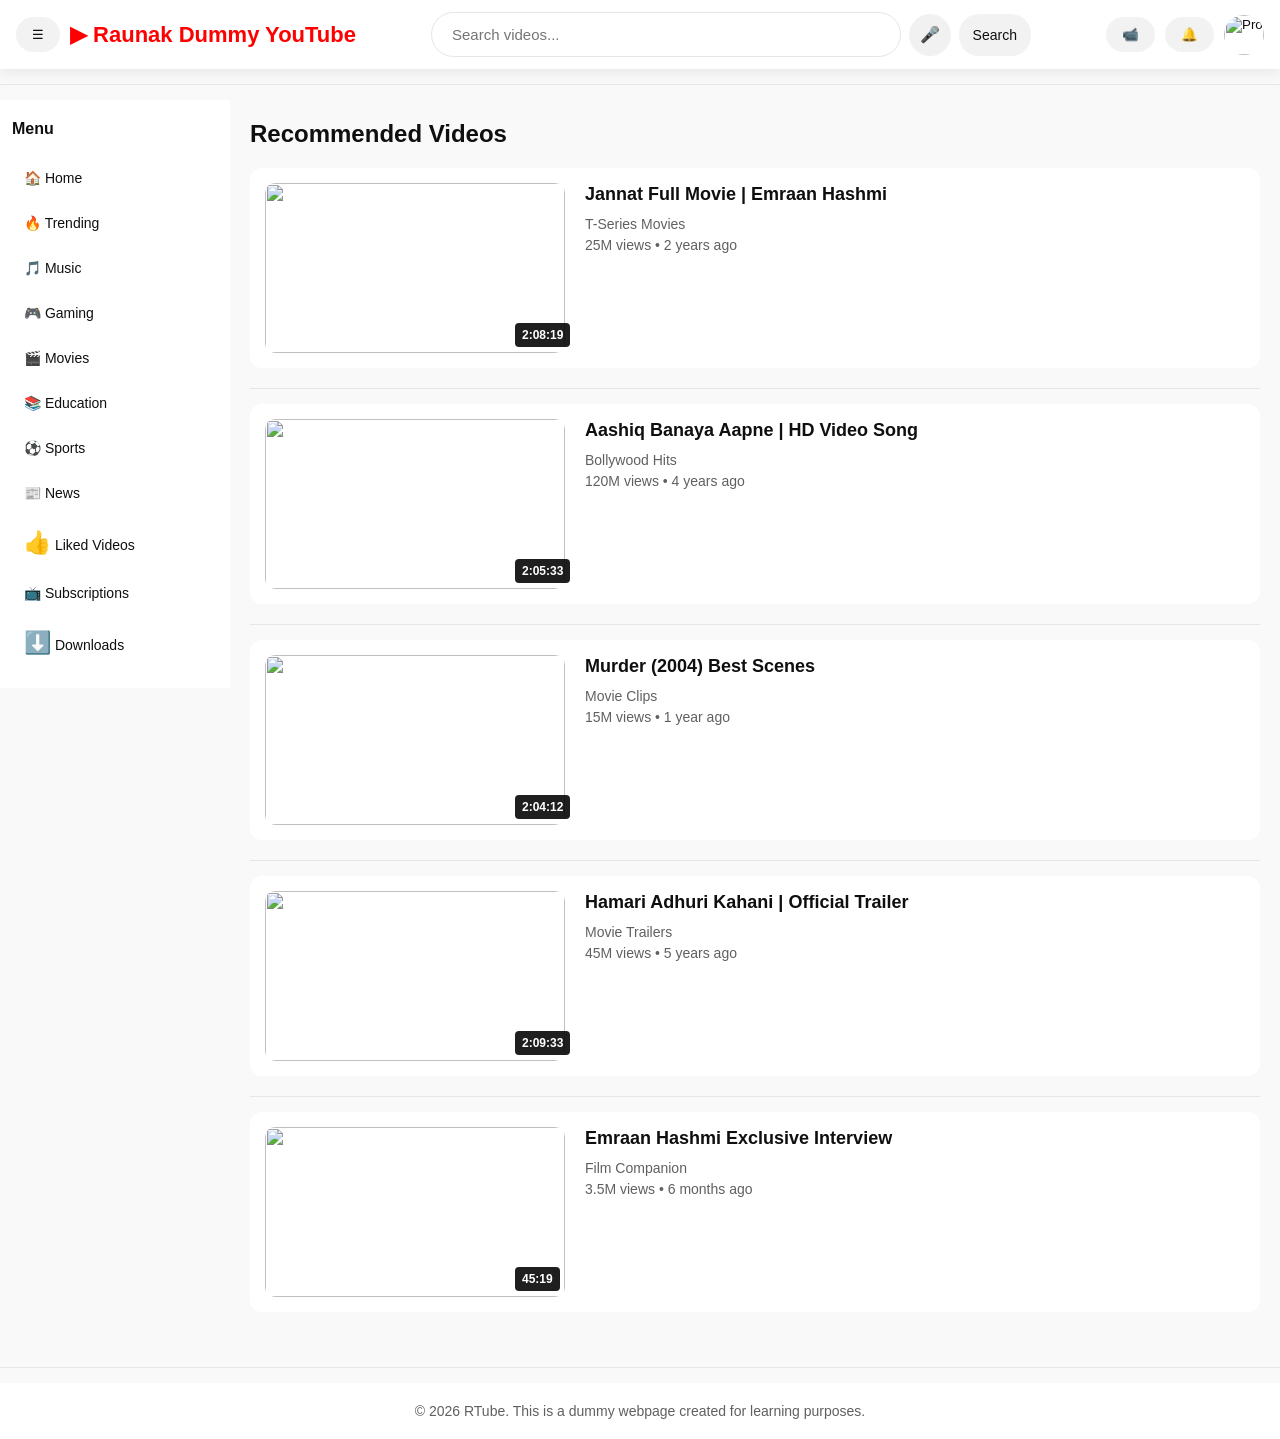
==== index.html @ 10552023 "Update index.html Video duration changes" ====
<html lang="en">

<head>
    <meta charset="UTF-8">
    <link rel="stylesheet" href="youtube_style.css">
    <meta name="viewport" content="width=device-width, initial-scale=1.0">
    <title>Dummy YouTube</title>
    <link rel="icon" type="image/png"
        href="https://www.freepnglogos.com/uploads/youtube-logo-png/youtube-transparent-youtube-icon-download-clipart-with-transparent-25.png">
</head>

<body>

    <!-- Header -->
    <header>

        <!-- Left -->
        <div>
            <button id="menuBtn">☰</button>
            <h2>▶ Raunak Dummy YouTube</h2>
        </div>

        <!-- Center -->
        <div class="search-container">

            <input type="text" id="searchInput" placeholder="Search videos..." oninput="toggleClearButton()">

            <span id="clearBtn" onclick="clearSearch()">✖</span>

            <button id="voiceBtn" title="Voice Search">🎤</button>

            <button id="searchBtn">Search</button>

        </div>

        <!-- Right -->
        <!-- Right -->
        <div class="header-right">
            <button id="createBtn">📹</button>
            <div id="createMenu" class="create-menu">

                <div class="create-option" id="uploadVideoBtn">
                    <span class="create-icon">▣</span>
                    <span>Upload video</span>
                    <span class="create-arrow">›</span>
                </div>

                <div class="create-option" id="goLiveBtn">
                    <span class="create-icon">◉</span>
                    <span>Go live</span>
                    <span class="create-arrow">›</span>
                </div>

                <div class="create-option" id="createPostBtn">
                    <span class="create-icon">📝</span>
                    <span>Create post</span>
                </div>

            </div>
            <button>🔔</button>

            <div class="profile-container">

                <button id="profileBtn" class="profile-btn">
                    <img src="https://yt3.ggpht.com/seoNK1MlktRZw8GEsZMOElBRtVl6kKZ81d6hCmcFkUjf-pJ1jsKyAmCoxCi_DvO9O91PSFSJ=s88-c-k-c0x00ffffff-no-rj"
                        alt="Profile">
                </button>

                <div id="profileMenu" class="profile-menu">

                    <div class="profile-header">

                        <img src="https://yt3.ggpht.com/seoNK1MlktRZw8GEsZMOElBRtVl6kKZ81d6hCmcFkUjf-pJ1jsKyAmCoxCi_DvO9O91PSFSJ=s88-c-k-c0x00ffffff-no-rj"
                            alt="Profile">

                        <div class="profile-user">
                            <h4>Raunak Rej</h4>
                            <p class="profile-email">web.raunakrej275@gmail.com</p>
                        </div>

                    </div>

                    <hr>

                    <a href="channel.html">👤 Your Channel</a>
                    <a href="#">🎬 YouTube Studio</a>
                    <a href="history.html">📜 History</a>
                    <a href="likedvideos.html">👍 Liked Videos</a>
                    <!-- Appearance -->
                    <div class="menu-item" id="appearanceBtn">
                        <span>🌗 Appearance</span>
                        <span>›</span>
                    </div>

                    <!-- Appearance Popup -->
                    <div id="appearanceMenu" class="appearance-menu">

                        <div class="appearance-header">
                            <button id="backAppearance">←</button>
                            <span>Appearance</span>
                        </div>

                        <hr>
                        <label class="appearance-option">
                            <input type="radio" name="theme" value="device" checked>
                            <span>Use device theme</span>
                        </label>

                        <label class="appearance-option">
                            <input type="radio" name="theme" value="dark">
                            <span>Dark theme</span>
                        </label>

                        <label class="appearance-option">
                            <input type="radio" name="theme" value="light">
                            <span>Light theme</span>
                        </label>

                    </div>
                    <a href="settings.html">⚙ Settings</a>
                    <a href="#" id="helpBtn" class="profile-help-link">❓ Help</a>

                    <hr>

                    <a href="#" id="logoutBtn">🚪 Logout</a>

                </div>

                <!-- helpMenu remains outside profileMenu to avoid clipping -->
                <div id="helpMenu" class="help-menu" aria-hidden="true" role="dialog" aria-label="Help">
                    <div class="help-header">
                        <span>Help</span>
                        <button id="closeHelp" aria-label="Close help">✖</button>
                    </div>

                    <div class="help-content">
                        <div class="help-section">
                            <h4>Popular help resources</h4>
                            <ul class="help-list">
                                <li class="help-item"><span class="help-icon">📄</span>
                                    <div><a href="#" class="help-link">YouTube access restrictions for users under
                                            the age of 16 in ...</a></div>
                                </li>
                                <li class="help-item"><span class="help-icon">📄</span>
                                    <div><a href="#" class="help-link">Delete or hide your YouTube channel</a></div>
                                </li>
                                <li class="help-item"><span class="help-icon">📄</span>
                                    <div><a href="#" class="help-link">Turn Restricted mode on or off on YouTube</a>
                                    </div>
                                </li>
                                <li class="help-item"><span class="help-icon">📄</span>
                                    <div><a href="#" class="help-link">Sign in and out of YouTube</a></div>
                                </li>
                                <li class="help-item"><span class="help-icon">📄</span>
                                    <div><a href="#" class="help-link">Update the YouTube and YouTube Studio app</a>
                                    </div>
                                </li>
                            </ul>

                            <a class="help-forum" href="#" target="_blank" rel="noopener">Visit help forum ↗</a>

                            <div class="help-search">
                                <input id="helpSearch" type="text" placeholder="Search Help" aria-label="Search Help">
                            </div>
                        </div>

                        <hr>

                        <div class="help-more">
                            <h5>Need more help?</h5>
                            <a href="#" class="help-link">Ask the Help Community</a>
                        </div>
                    </div>
                </div>

            </div>

        </div>

    </header>

    <hr>

    <!-- Spinner Loading -->
    <div id="spinner" class="spinner-container" style="display: none;">
        <div class="spinner"></div>
        <p>Searching videos...</p>
    </div>

    <!-- Main Container -->
    <main>

        <!-- Sidebar -->
        <aside id="sidebar" class="hide-item">


            <h3>Menu</h3>

            <ul>

                <li id="home">🏠 Home</li>
                <li id="trending">🔥 Trending</li>

                <li id="music">🎵 Music</li>

                <li class="hide-item">🎮 Gaming</li>

                <li id="moviesBtn">🎬 Movies</li>

                <li class="hide-item">📚 Education</li>

                <li class="hide-item">⚽ Sports</li>

                <li class="hide-item">📰 News</li>

                <li class="sidebar-link" onclick="window.location.href='likedvideos.html'">
                    <span style="font-size:22px;">👍</span>
                    <span>Liked Videos</span>
                </li>

                <li id="subscription">📺 Subscriptions</li>
                <li class="sidebar-link" onclick="window.location.href='downloads.html'">
                    <span style="font-size:22px;">⬇️</span>
                    <span>Downloads</span>
                </li>


            </ul>

        </aside>

        <!-- Video Section -->
        <section id="recommended-section">

            <h2>Recommended Videos</h2>

            <div class="video-card">
    <article data-id="1">
        <img
            src="https://cdn.cinematerial.com/p/297x/iajmjaap/jannat-indian-movie-poster-md.jpg?v=1456298328">

        <span class="dur">2:08:19</span>

        <div>
            <h3>Jannat Full Movie | Emraan Hashmi</h3>
            <p>T-Series Movies</p>
            <p>25M views • 2 years ago</p>
        </div>
    </article>
</div>

            <hr>

            <div class="video-card">
                <article data-id="2">
                    <img
                        src="https://encrypted-tbn0.gstatic.com/images?q=tbn:ANd9GcS42lvnHL2Hnqnjocbv1Q9vMdhVQEsehl34HcLcrfSHyg&s=10">
                        <span class="dur">2:05:33</span>
                    <div>
                        <h3>Aashiq Banaya Aapne | HD Video Song</h3>
                        <p>Bollywood Hits</p>
                        <p>120M views • 4 years ago</p>
                    </div>
                </article>
            </div>

            <hr>

            <div class="video-card">
                <article data-id="3">
                    <img
                        src="https://encrypted-tbn0.gstatic.com/images?q=tbn:ANd9GcTvSOC3si4jKR47IV6FprMm03f3dcYL5GoGmZEZQvebmg&s=10">
                        <span class="dur">2:04:12</span>
                    <div>
                        <h3>Murder (2004) Best Scenes</h3>
                        <p>Movie Clips</p>
                        <p>15M views • 1 year ago</p>
                    </div>
                </article>
            </div>

            <hr>

            <div class="video-card">
                <article data-id="4">
                    <img src="https://picsum.photos/300/180">
                    <span class="dur">2:09:33</span>
                    <div>
                        <h3>Hamari Adhuri Kahani | Official Trailer</h3>
                        <p>Movie Trailers</p>
                        <p>45M views • 5 years ago</p>
                    </div>
                </article>
            </div>

            <hr>

            <div class="video-card">
                <article data-id="5">
                    <img
                        src="https://encrypted-tbn0.gstatic.com/images?q=tbn:ANd9GcQXip1tYlrJ4pef4ugmcjnHD7na_C_I8Eia4FzfLFLU6Q&s=10">
                    <span class="dur">45:19</span>
                    <div>
                        <h3>Emraan Hashmi Exclusive Interview</h3>
                        <p>Film Companion</p>
                        <p>3.5M views • 6 months ago</p>
                    </div>
                </article>
            </div>

        </section>
        <section id="trending-section" style="display:none;">
            <h2>Trending Videos</h2>
            <div class="video-card">
                <article>
                    <img
                        src="https://th.bing.com/th/id/OIP.k1V3mVsjP0pYUZnOzcvTlQHaEK?w=271&h=180&c=7&r=0&o=7&dpr=1.3&pid=1.7&rm=3">
                    <span class="dur">05:17</span>
                    <div>
                        <h3>To phir Aao Song</h3>
                        <p>Vishesh Films</p>
                        <p>101M views • 2 month ago</p>
                    </div>
                </article>
            </div>
        </section>

        <section id="music-section" style="display:none;">
            <h2>Music</h2>
            <div class="video-card">
                <article>
                    <img
                        src="https://th.bing.com/th/id/OIP.tdBI_FTDeRU-NCZe9yZO_gHaEK?w=320&h=180&c=7&r=0&o=7&dpr=1.3&pid=1.7&rm=3">
                    <span class="dur">04:49</span>
                    <div>
                        <h3>Hale Dil</h3>
                        <p>Murder 2 </p>
                        <p>284M views • 10 years ago</p>
                    </div>
                </article>
            </div>
            <hr>
            <div class="video-card">
                <article>
                    <img
                        src="https://tellyflight.com/wp-content/uploads/2021/02/LUT-GAYE-SONG-CAST-AND-LYRICS-copy.jpg">
                    <span class="dur">04:00</span>
                    <div>
                        <h3>Lutt gaye</h3>
                        <p>Music Album</p>
                        <p>680M views • 3 years ago</p>
                    </div>
                </article>
            </div>
        </section>



        <section id="movies" style="display:none;">
            <h2>Movies</h2>
            <div class="video-card">
                <article>
                    <img
                        src="https://www.bing.com/th/id/OIP._8PqTx9T1g9OUQ_4Rf5oFgHaJ4?w=193&h=257&c=8&rs=1&qlt=90&o=6&dpr=1.3&pid=ImgAns&rm=2">
                    <span class="dur">2:17:13</span>
                    <div>
                        <h3>Raaz The Mystery Continues </h3>
                        <p>Raaz 2 </p>
                        <p>145M views • 8 Months ago</p>
                    </div>
                </article>
            </div>
            <hr>

            <div class="video-card">
                <article data-id="1">
                    <img
                        src="https://m.media-amazon.com/images/S/pv-target-images/78127490fdc2d9ba76361584d915587983a5664a9d6a0fc987e892b15df1d602.jpg">
                    <span class="dur">2:12:06</span>
                    <div>
                        <h3>Raaz 3</h3>
                        <p>Raaz 3D</p>
                        <p>152M views • 1 year ago</p>
                    </div>
                </article>
            </div>
            <hr>

            <div class="video-card">
                <article data-id="1">
                    <img src="https://a10.gaanacdn.com/gn_img/albums/10q3ZR1352/0q3ZA9A6K5/size_l.jpg">
                    <span class="dur">2:06:18</span>
                    <div>
                        <h3>Raaz Reboot</h3>
                        <p>Raaz Reboot</p>
                        <p>50M views • 6 months ago</p>
                    </div>
                </article>
            </div>
            <hr>
            <div class="video-card">
                <article data-id="1">
                    <img
                        src="https://th.bing.com/th/id/OIP.6jYyGT7PLez-jDAN4IFkQgHaHa?w=161&h=180&c=7&r=0&o=7&dpr=1.3&pid=1.7&rm=3">
                        <span class="dur">2:11:06</span>
                    <div>
                        <h3>Ek thi Daayan</h3>
                        <p>Ek thi Daayan</p>
                        <p>118M views • 12 years ago</p>
                    </div>
                </article>
            </div>
        </section>

    </main>

    <hr>

    <!-- Footer -->
    <footer>

        <p>&copy; 2026 RTube. This is a dummy webpage created for learning purposes.</p>

    </footer>
    <script src="Youtube_javascript.js"></script>
</body>

</html>
---- youtube_style.css ----
/* =====================================================
   RESET
===================================================== */

* {
    margin: 0;
    padding: 0;
    box-sizing: border-box;
    font-family: Arial, Helvetica, sans-serif;
}

/* =====================================================
   THEME VARIABLES
===================================================== */

:root {
    --bg: #f9f9f9;
    --text: #0f0f0f;

    --header: #ffffff;
    --sidebar: #ffffff;

    --card: #ffffff;
    --card-hover: #f2f2f2;

    --menu: #ffffff;

    --button: #f2f2f2;
    --button-hover: #e5e5e5;

    --input-bg: #ffffff;

    --border: #e6e6e6;

    --secondary-text: #606060;

    --primary: #ff0000;

    --shadow: 0 3px 12px rgba(0, 0, 0, 0.08);

    --radius: 16px;
}

body.dark-mode {
    --bg: #0f0f0f;
    --text: #ffffff;

    --header: #202020;
    --sidebar: #181818;

    --card: #202020;
    --card-hover: #2f2f2f;

    --menu: #282828;

    --button: #303030;
    --button-hover: #404040;

    --input-bg: #121212;

    --border: #3c3c3c;

    --secondary-text: #aaaaaa;

    --primary: #ff3b3b;

    --shadow: 0 4px 18px rgba(0, 0, 0, 0.45);
}

/* =====================================================
   BODY
===================================================== */

body {
    background: var(--bg);
    color: var(--text);
    transition: all 0.3s ease;
    overflow-x: hidden;
}

/* =====================================================
   SPINNER ANIMATION
===================================================== */

.spinner-container {
    display: flex;
    flex-direction: column;
    align-items: center;
    justify-content: center;
    padding: 40px 20px;
    text-align: center;
    animation: fadeIn 0.3s ease-in;
}

.spinner {
    width: 50px;
    height: 50px;
    border: 4px solid var(--border);
    border-top-color: var(--primary);
    border-radius: 50%;
    animation: spin 0.8s linear infinite;
    margin-bottom: 20px;
}

@keyframes spin {
    to {
        transform: rotate(360deg);
    }
}

@keyframes fadeIn {
    from {
        opacity: 0;
    }

    to {
        opacity: 1;
    }
}

.spinner-container p {
    font-size: 16px;
    color: var(--secondary-text);
    font-weight: 500;
    letter-spacing: 0.5px;
}

/* =====================================================
   HEADER
===================================================== */

header {
    display: flex;
    justify-content: space-between;
    align-items: center;
    gap: 12px;

    padding: 12px 16px;

    background: var(--header);
    box-shadow: var(--shadow);

    position: sticky;
    top: 0;
    z-index: 100;
}

header > div:first-child {
    display: flex;
    align-items: center;
    gap: 10px;
    min-width: auto;
}

header h2 {
    color: #ff0000;
    font-size: clamp(16px, 4vw, 22px);
    white-space: nowrap;
}

header input {
    width: 100%;
    max-width: 100%;
    padding: 10px 15px;

    border: 1px solid var(--border);
    border-radius: 20px;

    outline: none;
    background: var(--input-bg);
    color: var(--text);

    font-size: 14px;
    transition: 0.2s;
}

header input:focus {
    border-color: #3ea6ff;
    box-shadow: 0 0 0 3px rgba(62, 166, 255, 0.18);
}

header button {
    padding: 10px 16px;
    border: none;
    border-radius: 20px;
    background: var(--button);
    color: var(--text);
    cursor: pointer;
    transition: 0.3s;
    white-space: nowrap;
    min-width: fit-content;
}

header button:hover {
    background: #ff0000;
    color: white;
}

/* =====================================================
   MAIN
===================================================== */

main {
    display: flex;
    align-items: flex-start;
    min-height: calc(100vh - 70px);
}

/* =====================================================
   SIDEBAR
===================================================== */

aside {
    width: 230px;
    min-width: 230px;
    flex-shrink: 0;

    background: var(--sidebar);
    min-height: auto;

    padding: 20px 12px;

    position: sticky;
    top: 70px;
    max-height: calc(100vh - 70px);
    overflow-y: auto;
}

aside ul {
    list-style: none;
    display: flex;
    flex-direction: column;
    gap: 5px;
}

aside h3 {
    margin-bottom: 20px;
    font-size: clamp(14px, 4vw, 16px);
}

aside li {
    padding: 12px;
    border-radius: 10px;
    cursor: pointer;
    transition: 0.3s;
    font-size: clamp(12px, 3vw, 14px);
    white-space: nowrap;
    overflow: hidden;
    text-overflow: ellipsis;
}

aside li:hover {
    background: var(--card-hover);
}

/* =====================================================
   SECTION
===================================================== */

section {
    flex: 1;
    padding: 20px;
    min-width: 0;
}

section h2 {
    margin-bottom: 20px;
    font-size: clamp(18px, 5vw, 24px);
}

/* =====================================================
   VIDEO CARDS
===================================================== */

article {
    display: flex;
    gap: 20px;
    padding: 15px;

    background: var(--card);
    color: var(--text);

    border-radius: 12px;
    margin-bottom: 20px;

    transition: 0.3s;
    cursor: pointer;
    align-items: flex-start;

    /* Required for duration positioning */
    position: relative;
}

article:hover {
    background: var(--card-hover);
}

article img {
    width: 300px;
    min-width: 300px;
    height: 170px;

    object-fit: cover;
    border-radius: 10px;
}

/* =====================================================
   VIDEO DURATION
   ===================================================== */

/*
   Duration is placed over the bottom-right corner
   of the 300 x 170 thumbnail.

   The small right/bottom gap gives the same appearance
   as the screenshot.
*/

.video-card .dur {
    position: absolute;

    /* Thumbnail starts 15px from article's left edge */
    left: 265px;

    /* 15px article padding + 170px image height
       - small bottom spacing */
    bottom: 21px;

    background: rgba(0, 0, 0, 0.88);
    color: #ffffff;

    /* Padding around 04:49 */
    padding: 4px 7px;

    border-radius: 4px;

    font-size: 12px;
    font-weight: 600;

    line-height: 1.2;

    white-space: nowrap;

    z-index: 10;

    pointer-events: none;

    /* Keeps duration text compact */
    display: inline-flex;
    align-items: center;
    justify-content: center;

    min-height: 24px;
}

/* =====================================================
   VIDEO TEXT
===================================================== */

article h3 {
    margin-bottom: 10px;
    font-size: clamp(14px, 4vw, 18px);
    line-height: 1.3;
}

article p {
    color: var(--secondary-text);
    margin-top: 5px;
    font-size: clamp(12px, 3vw, 14px);
}

/* =====================================================
   PROFILE
===================================================== */

.header-right {
    display: flex;
    align-items: center;
    gap: 10px;
    flex-shrink: 0;
}

.profile-container {
    position: relative;
}

.profile-btn {
    border: none;
    background: none;
    cursor: pointer;
    display: flex;
    align-items: center;
    justify-content: center;
    padding: 0;
}

.profile-btn img {
    width: 40px;
    height: 40px;
    border-radius: 50%;
    object-fit: cover;
}

.profile-menu {
    position: absolute;

    right: 0;
    top: 55px;

    width: 260px;
    max-width: 90vw;

    background: var(--menu);
    color: var(--text);

    border-radius: 10px;
    display: none;
    overflow: visible;

    box-shadow: 0 0 10px rgba(0, 0, 0, 0.5);
    z-index: 999;
}

.profile-menu a {
    display: block;
    color: var(--text);
    text-decoration: none;
    padding: 12px 15px;
    font-size: 14px;
}

.profile-menu a:hover {
    background: var(--card-hover);
}

.profile-header {
    display: flex;
    align-items: center;
    gap: 10px;
    padding: 15px;
}

.profile-header img {
    width: 60px;
    height: 60px;
    border-radius: 50%;
    object-fit: cover;
}

.profile-header p {
    color: var(--secondary-text);
    font-size: 12px;
}

/* =====================================================
   APPEARANCE MENU
===================================================== */

.profile-menu .menu-item {
    display: flex;
    align-items: center;
    justify-content: space-between;
    gap: 12px;
    width: 100%;
    padding: 12px 15px;
    color: var(--text);
    font-size: 14px;
    cursor: pointer;
    box-sizing: border-box;
    transition: background 0.2s ease;
}

.profile-menu .menu-item:hover {
    background: var(--card-hover);
}

.appearance-menu {
    position: absolute;
    top: 0;
    right: 0;

    width: 320px;
    max-width: calc(100vw - 24px);

    background: var(--menu);
    color: var(--text);

    border-radius: 14px;
    display: none;

    z-index: 2000;

    box-shadow: 0 4px 20px rgba(0, 0, 0, 0.25);

    overflow: hidden;
}

.appearance-header {
    display: flex;
    align-items: center;
    width: 100%;
    height: 64px;
    padding: 0 16px;
    gap: 12px;

    box-sizing: border-box;

    border-bottom: 1px solid var(--border);

    color: var(--text);
    font-size: 18px;
    font-weight: 600;
}

.appearance-header button {
    width: 40px !important;
    min-width: 40px !important;
    height: 40px !important;
    min-height: 40px !important;

    padding: 0 !important;
    margin: 0 !important;

    border: none !important;
    border-radius: 50% !important;

    background: transparent !important;
    color: var(--text) !important;

    font-size: 25px !important;
    line-height: 1;

    display: flex !important;
    align-items: center;
    justify-content: center;

    cursor: pointer;
    flex-shrink: 0;
}

.appearance-header button:hover {
    background: var(--card-hover) !important;
}

.appearance-option {
    display: flex;
    align-items: center;

    width: 100%;
    min-height: 62px;

    padding: 12px 20px;
    margin: 0;

    gap: 14px;

    box-sizing: border-box;

    color: var(--text);

    font-size: 16px;
    line-height: 1.35;

    cursor: pointer;

    transition: background 0.2s ease;
}

.appearance-option:hover {
    background: var(--card-hover);
}

header .appearance-option input[type="radio"] {
    appearance: auto !important;

    width: 18px !important;
    min-width: 18px !important;

    height: 18px !important;
    min-height: 18px !important;

    padding: 0 !important;
    margin: 0 !important;

    border: none !important;
    outline: none !important;
    box-shadow: none !important;

    background: transparent !important;

    cursor: pointer;

    flex: 0 0 18px;
}

.appearance-option span {
    display: block;
    flex: 1;

    color: var(--text);

    font-size: 16px;
    line-height: 1.4;
}

.appearance-menu hr {
    margin: 0;
    border: none;
    border-top: 1px solid var(--border);
}

/* =====================================================
   SEARCH
===================================================== */

.search-container {
    position: relative;

    display: flex;
    align-items: center;

    gap: 8px;

    flex: 1;
    max-width: 600px;
    min-width: 0;
}

#searchInput {
    width: 100%;
    height: 45px;

    padding: 0 20px;

    border-radius: 999px;
    border: 1px solid var(--border);

    background: var(--input-bg);
    color: var(--text);

    font-size: 15px;

    transition: 0.25s;

    min-width: 0;
}

#searchInput:focus {
    border-color: #3ea6ff;
    box-shadow: 0 0 0 3px rgba(62, 166, 255, 0.18);
}

#clearBtn {
    position: absolute;

    right: 50px;

    width: 24px;
    height: 24px;

    border-radius: 50%;

    background: var(--button);
    color: var(--text);

    display: none;

    justify-content: center;
    align-items: center;

    cursor: pointer;

    border: none;

    transition: 0.2s;
}

#clearBtn:hover {
    background: var(--button-hover);
}

/* =====================================================
   SEARCH & VOICE BUTTONS
===================================================== */

#voiceBtn,
#searchBtn {
    margin: 0;
    padding: 8px 12px;

    border: none;
    border-radius: 50%;

    cursor: pointer;

    font-size: 16px;

    background: #f1f1f1;

    transition: 0.3s;

    min-width: 42px;
    width: 42px;
    height: 42px;

    display: flex;
    align-items: center;
    justify-content: center;

    flex-shrink: 0;
}

#searchBtn {
    border-radius: 20px;

    width: auto;

    padding: 8px 14px;

    font-size: 14px;

    color: var(--text);
    background: var(--button);
}

#voiceBtn:hover,
#searchBtn:hover {
    background: #dddddd;
}

body.dark-mode #voiceBtn,
body.dark-mode #searchBtn {
    background: #303030;
    color: white;
}

body.dark-mode #voiceBtn:hover,
body.dark-mode #searchBtn:hover {
    background: #404040;
}

/* =====================================================
   HR
===================================================== */

hr {
    border: none;
    border-top: 1px solid var(--border);
    margin: 15px 0;
}

/* =====================================================
   FOOTER
===================================================== */

footer {
    text-align: center;
    padding: 20px;

    background: var(--header);
    color: var(--secondary-text);

    font-size: 14px;
}

/* =====================================================
   CHANNEL PAGE
===================================================== */

.channel-header {
    padding: 20px;
    background: var(--header);
    box-shadow: var(--shadow);
}

.channel-top {
    display: flex;
    justify-content: space-between;
    align-items: center;
    gap: 20px;
}

.back-link {
    display: inline-block;

    padding: 10px 16px;

    border-radius: 999px;

    background: var(--button);
    color: var(--text);

    text-decoration: none;

    transition: 0.2s;
}

.back-link:hover {
    background: var(--button-hover);
}

.channel-page {
    padding: 20px;
}

.channel-profile {
    display: flex;

    gap: 20px;

    align-items: center;

    padding: 20px;

    border-radius: 20px;

    background: var(--card);

    box-shadow: var(--shadow);

    margin-bottom: 20px;
}

.channel-avatar {
    width: 120px;
    height: 120px;

    border-radius: 50%;

    object-fit: cover;
}

.channel-subtitle {
    color: var(--secondary-text);
    margin: 10px 0;
}

.channel-info,
.channel-videos {
    padding: 20px;

    border-radius: 20px;

    background: var(--card);

    box-shadow: var(--shadow);

    margin-bottom: 20px;
}

.channel-videos .video-card {
    margin-bottom: 15px;
}

.channel-videos article {
    cursor: default;
}

.channel-videos article img {
    width: 220px;
    min-width: 220px;
    height: 130px;
}

/* =====================================================
   RESPONSIVE DESIGN
===================================================== */

/* =====================================================
   TABLET - 992px
===================================================== */

@media (max-width: 992px) {

    header {
        flex-wrap: wrap;
        gap: 8px;
    }

    header > div:first-child {
        order: 1;
        width: 100%;
    }

    .search-container {
        order: 2;

        width: 100%;
        max-width: none;

        flex: 0 0 100%;
    }

    .header-right {
        order: 3;

        width: 100%;

        justify-content: center;
    }

    main {
        flex-direction: column;
        min-height: auto;
    }

    aside {
        width: 100%;
        min-width: auto;

        position: relative;

        top: auto;

        max-height: none;

        padding: 15px 12px;
    }

    aside ul {
        flex-direction: row;

        gap: 10px;

        flex-wrap: wrap;
    }

    aside li {
        padding: 10px 15px;
        white-space: nowrap;
    }

    section {
        padding: 15px;
    }

    article {
        flex-direction: column;

        gap: 15px;

        padding: 12px;
    }

    article img {
        width: 100%;
        min-width: auto;

        height: auto;

        aspect-ratio: 16 / 9;
    }

    /*
       Tablet duration:
       Keep it inside the bottom-right of
       the responsive thumbnail.
    */
    .video-card .dur {
        left: auto;
        right: 18px;

        top: auto;
        bottom: auto;

        /*
           16:9 thumbnail height.
           Positioned from bottom using transform.
        */
        transform: translateY(0);

        padding: 4px 7px;

        margin-top: 0;
    }

    /* Put duration near bottom of image */
    .video-card {
        position: relative;
    }

    .video-card .dur {
        bottom: calc(15px + 15px);
    }
}

/* =====================================================
   TABLET SMALL - 768px
===================================================== */

@media (max-width: 768px) {

    header {
        padding: 10px;
    }

    header h2 {
        font-size: 16px;
    }

    .search-container {
        max-width: none;
    }

    header button,
    #voiceBtn,
    #searchBtn {
        padding: 6px 10px;

        height: 36px;

        font-size: 12px;

        width: 36px;
    }

    #searchBtn {
        width: auto;

        padding: 6px 12px;

        border-radius: 18px;
    }

    .profile-btn img {
        width: 32px;
        height: 32px;
    }

    .profile-menu {
        width: 220px;
    }

    section {
        padding: 12px;
    }

    article {
        padding: 10px;
    }

    article h3 {
        font-size: 16px;
    }

    article p {
        font-size: 13px;
    }

    aside li {
        padding: 8px 12px;
        font-size: 12px;
    }

    /*
       Tablet duration padding
    */
    .video-card .dur {
        right: 16px;

        padding: 3px 6px;

        font-size: 11px;

        min-height: 22px;
    }
}

/* =====================================================
   MOBILE - 480px
===================================================== */

@media (max-width: 480px) {

    header {
        flex-direction: column;

        align-items: stretch;

        padding: 8px;

        gap: 8px;
    }

    header h2 {
        width: 100%;

        text-align: center;

        font-size: 14px;
    }

    header > div:first-child {
        width: 100%;

        justify-content: center;

        order: 1;
    }

    .search-container {
        width: 100%;

        order: 2;

        max-width: 100%;
    }

    #searchInput {
        font-size: 14px;

        padding: 0 15px;
    }

    #clearBtn {
        right: 45px;
    }

    #voiceBtn,
    #searchBtn {
        width: 36px;
        height: 36px;

        font-size: 14px;

        padding: 0;
    }

    #searchBtn {
        width: auto;

        padding: 6px 10px;
    }

    .header-right {
        order: 3;

        width: 100%;

        justify-content: center;

        gap: 8px;
    }

    aside {
        padding: 10px;
    }

    aside li {
        padding: 8px 12px;

        font-size: 12px;

        text-align: center;

        flex: 0 0 calc(50% - 4px);
    }

    aside h3 {
        font-size: 14px;

        width: 100%;
    }

    section {
        padding: 10px;
    }

    article {
        flex-direction: column;

        gap: 10px;

        padding: 10px;
    }

    article img {
        width: 100%;

        height: auto;

        aspect-ratio: 16 / 9;
    }

    article h3 {
        font-size: 15px;

        margin-top: 5px;
    }

    article p {
        font-size: 12px;
    }

    /*
       MOBILE DURATION
       Small padding + small gap from edges
    */
    .video-card .dur {
        right: 16px;

        bottom: auto;

        top: calc(
            10px + ((100vw - 20px) * 0.5625) - 30px
        );

        font-size: 11px;

        padding: 3px 6px;

        min-height: 21px;

        border-radius: 4px;
    }

    footer {
        font-size: 12px;

        padding: 15px;
    }

    .profile-menu {
        width: calc(100vw - 20px);

        max-width: 300px;

        right: auto;

        left: 50%;

        transform: translateX(-50%);
    }

    .profile-header {
        padding: 12px;
    }

    .profile-header img {
        width: 48px;
        height: 48px;
    }
}

/* =====================================================
   EXTRA SMALL - 360px
===================================================== */

@media (max-width: 360px) {

    header h2 {
        font-size: 12px;
    }

    header button {
        padding: 4px 8px;

        font-size: 10px;
    }

    #voiceBtn,
    #searchBtn {
        width: 32px;
        height: 32px;

        font-size: 12px;
    }

    article h3 {
        font-size: 13px;
    }

    article p {
        font-size: 11px;
    }

    aside li {
        padding: 6px 10px;

        font-size: 11px;
    }

    .video-card .dur {
        font-size: 10px;

        padding: 2px 5px;

        min-height: 19px;

        right: 14px;
    }
}

/* =====================================================
   RESPONSIVE IMAGES
===================================================== */

img {
    max-width: 100%;
    height: auto;
    display: block;
}

/* =====================================================
   HELP MENU
===================================================== */

.profile-container .profile-help-link {
    display: inline-block;

    margin-top: 8px;

    color: var(--text);

    text-decoration: none;

    font-size: 14px;
}

.profile-container .help-menu {
    position: absolute;

    right: 0;
    top: 55px;

    width: 320px;
    max-width: 95vw;

    background: var(--menu);
    color: var(--text);

    border-radius: 10px;

    display: none;

    overflow: hidden;

    box-shadow: 0 6px 24px rgba(0, 0, 0, 0.2);

    z-index: 1200;
}

.profile-container .help-menu.is-open {
    display: block;
}

.profile-container .help-header {
    display: flex;

    align-items: center;

    justify-content: space-between;

    padding: 12px 14px;

    font-weight: 600;

    font-size: 16px;
}

.profile-container .help-header button {
    border: none;

    background: none;

    font-size: 18px;

    cursor: pointer;

    color: var(--text);
}

.profile-container .help-content {
    padding: 12px 14px 18px;
}

.profile-container .help-list {
    list-style: none;

    margin: 0;

    padding: 0;
}

.profile-container .help-item {
    display: flex;

    gap: 10px;

    padding: 10px 6px;

    align-items: flex-start;

    border-radius: 8px;
}

.profile-container .help-item:hover {
    background: var(--card-hover);
}

.profile-container .help-icon {
    width: 36px;
    height: 36px;

    display: inline-flex;

    align-items: center;
    justify-content: center;

    border-radius: 50%;

    background: rgba(0, 0, 0, 0.05);

    color: var(--text);
}

.profile-container .help-forum {
    display: inline-block;

    margin-top: 8px;

    color: #1a73e8;

    text-decoration: none;

    font-size: 14px;
}

.profile-container .help-search {
    margin-top: 10px;
}

.profile-container .help-search input {
    width: 100%;

    padding: 8px 10px;

    border-radius: 20px;

    border: 1px solid var(--border);

    background: var(--input-bg);

    color: var(--text);

    outline: none;
}

.profile-container .help-menu[aria-hidden="true"] {
    display: none;
}

.profile-container .help-menu[aria-hidden="false"] {
    display: block;
}

/* =====================================================
   CREATE MENU
===================================================== */

.create-menu {
    position: absolute;

    top: 55px;
    right: 0;

    width: 250px;

    background: var(--menu, #ffffff);

    border-radius: 14px;

    box-shadow:
        0 4px 12px rgba(0, 0, 0, 0.15),
        0 8px 25px rgba(0, 0, 0, 0.12);

    padding: 8px 0;

    display: none;

    z-index: 1000;
}

.create-menu.show {
    display: block;
}

.create-option {
    height: 52px;

    display: flex;

    align-items: center;

    padding: 0 18px;

    gap: 18px;

    cursor: pointer;

    color: var(--text, #0f0f0f);

    font-size: 16px;

    transition: background 0.2s ease;
}

.create-option:hover {
    background: var(--card-hover);
}

.create-icon {
    width: 25px;

    display: flex;

    justify-content: center;

    font-size: 22px;
}

.create-option span:nth-child(2) {
    flex: 1;
}

.create-arrow {
    font-size: 30px;

    font-weight: 300;
}

/* =====================================================
   APPEARANCE RESPONSIVE
===================================================== */

@media (max-width: 768px) {

    .appearance-menu {
        width: 300px;

        max-width: calc(100vw - 24px);
    }

    .appearance-header {
        height: 60px;

        padding: 0 14px;

        font-size: 17px;
    }

    .appearance-option {
        min-height: 58px;

        padding: 10px 18px;

        gap: 13px;
    }

    .appearance-option span {
        font-size: 15px;
    }
}

@media (max-width: 480px) {

    .appearance-menu {
        width: 300px;

        max-width: calc(100vw - 20px);

        right: 0;

        left: auto;

        transform: none;
    }

    .appearance-header {
        padding: 0 12px;
    }

    .appearance-option {
        min-height: 56px;

        padding: 9px 16px;
    }
}
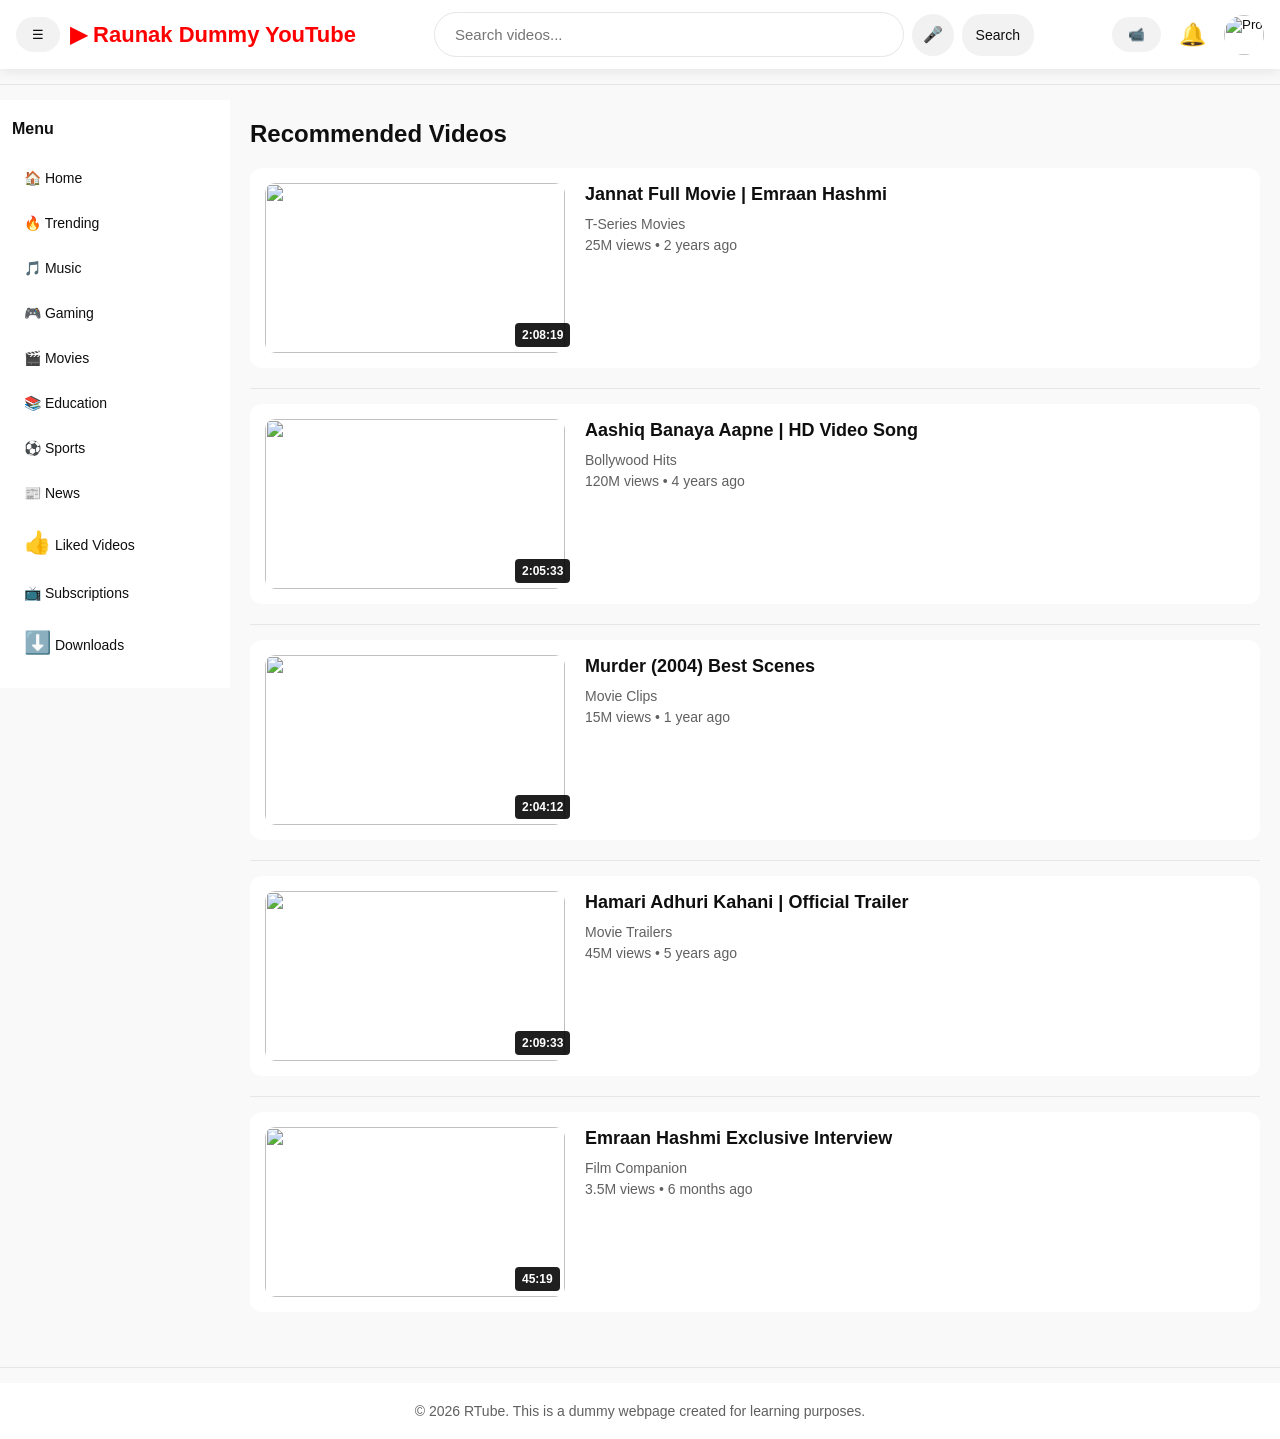
==== commit 6d3301c5: "Update index.html Notification button changes" ====
--- a/index.html
+++ b/index.html
@@ -57,7 +57,133 @@
                 </div>
 
             </div>
-            <button>🔔</button>
+           <!-- Notification -->
+<div class="notification-container">
+
+    <button id="notificationBtn" class="notification-btn" title="Notifications">
+        🔔
+    </button>
+
+    <div id="notificationPopup" class="notification-popup">
+
+        <!-- Header -->
+        <div class="notification-header">
+            <span>Notifications</span>
+            <button id="notificationSettings" title="Notification settings">⚙</button>
+        </div>
+
+        <!-- Important -->
+        <div class="notification-section-title">
+            Important
+        </div>
+
+        <div class="notification-item">
+
+            <div class="notification-avatar">
+                <img src="https://yt3.ggpht.com/ytc/AIdro_kYJ1X5J5G3L6JqGQYJY6Z4K9Q2JQ=s88-c-k-c0x00ffffff-no-rj"
+                    alt="Gate Smashers">
+            </div>
+
+            <div class="notification-text">
+                <p>
+                    <strong>Gate Smashers</strong> uploaded:
+                    How IRCTC Handle Lakhs of Tatkal Bookings at Once?
+                    🖥️ | System Design
+                </p>
+
+                <span>23 hours ago</span>
+            </div>
+
+            <img class="notification-thumbnail"
+                src="https://i.ytimg.com/vi/placeholder/hqdefault.jpg"
+                alt="Video">
+
+            <button class="notification-more">⋮</button>
+
+        </div>
+
+        <!-- More notifications -->
+        <div class="notification-section-title">
+            More notifications
+        </div>
+
+        <!-- Notification 1 -->
+        <div class="notification-item">
+
+            <div class="notification-avatar">
+                <span>GS</span>
+            </div>
+
+            <div class="notification-text">
+                <p>
+                    <strong>Gate Smashers</strong> uploaded:
+                    GATE vs Job: What Should You Choose?
+                </p>
+
+                <span>1 day ago</span>
+            </div>
+
+            <div class="notification-thumbnail placeholder-thumb">
+                ▶
+            </div>
+
+            <button class="notification-more">⋮</button>
+
+        </div>
+
+        <!-- Notification 2 -->
+        <div class="notification-item">
+
+            <div class="notification-avatar zee">
+                <span>Z</span>
+            </div>
+
+            <div class="notification-text">
+                <p>
+                    <strong>Zee Cinema</strong> uploaded:
+                    Border 2 | TV Par Pehli Baar | 15th Aug, Sat, 7:30 PM |
+                    Independence Day Special
+                </p>
+
+                <span>3 days ago</span>
+            </div>
+
+            <div class="notification-thumbnail placeholder-thumb">
+                ▶
+            </div>
+
+            <button class="notification-more">⋮</button>
+
+        </div>
+
+        <!-- Notification 3 -->
+        <div class="notification-item">
+
+            <div class="notification-avatar">
+                <span>GS</span>
+            </div>
+
+            <div class="notification-text">
+                <p>
+                    <strong>Gate Smashers</strong> uploaded:
+                    Bumper Opening’s | CERT-IN Vacancy 2026 🔥
+                    Who Can Apply?
+                </p>
+
+                <span>3 days ago</span>
+            </div>
+
+            <div class="notification-thumbnail placeholder-thumb">
+                ▶
+            </div>
+
+            <button class="notification-more">⋮</button>
+
+        </div>
+
+    </div>
+
+</div>
 
             <div class="profile-container">
 
--- a/youtube_style.css
+++ b/youtube_style.css
@@ -763,6 +763,299 @@
     font-size: 14px;
 }
 
+
+
+
+
+/* =====================================================
+   NOTIFICATION CONTAINER
+===================================================== */
+
+.notification-container {
+    position: relative;
+    display: inline-block;
+}
+
+.notification-btn {
+    border: none;
+    background: transparent;
+    font-size: 22px;
+    cursor: pointer;
+    padding: 8px;
+    border-radius: 50%;
+}
+
+.notification-btn:hover {
+    background: #f2f2f2;
+}
+
+
+/* =====================================================
+   NOTIFICATION POPUP
+===================================================== */
+
+.notification-popup {
+    position: absolute;
+
+    top: 48px;
+    right: -100px;
+
+    width: 480px;
+    max-height: 590px;
+
+    background: white;
+    border-radius: 14px;
+
+    box-shadow:
+        0 4px 18px rgba(0, 0, 0, 0.18);
+
+    overflow-y: auto;
+
+    z-index: 9999;
+
+    display: none;
+}
+
+
+/* =====================================================
+   HEADER
+===================================================== */
+
+.notification-header {
+    height: 60px;
+
+    display: flex;
+    align-items: center;
+    justify-content: space-between;
+
+    padding: 0 18px;
+
+    font-size: 17px;
+    font-weight: 500;
+
+    border-bottom: 1px solid #ddd;
+}
+
+.notification-header button {
+    border: none;
+    background: transparent;
+
+    font-size: 22px;
+
+    cursor: pointer;
+
+    padding: 6px;
+    border-radius: 50%;
+}
+
+.notification-header button:hover {
+    background: #f2f2f2;
+}
+
+
+/* =====================================================
+   SECTION TITLE
+===================================================== */
+
+.notification-section-title {
+    padding: 16px 15px 10px;
+
+    font-size: 15px;
+    font-weight: 500;
+
+    color: #333;
+}
+
+
+/* =====================================================
+   NOTIFICATION ITEM
+===================================================== */
+
+.notification-item {
+    display: flex;
+
+    align-items: flex-start;
+
+    gap: 12px;
+
+    padding: 14px 15px;
+
+    position: relative;
+
+    cursor: pointer;
+}
+
+.notification-item:hover {
+    background: #f2f2f2;
+}
+
+
+/* =====================================================
+   AVATAR
+===================================================== */
+
+.notification-avatar {
+    width: 48px;
+    height: 48px;
+
+    min-width: 48px;
+
+    border-radius: 50%;
+
+    overflow: hidden;
+
+    background: #222;
+
+    display: flex;
+    align-items: center;
+    justify-content: center;
+
+    color: white;
+
+    font-weight: bold;
+}
+
+.notification-avatar img {
+    width: 100%;
+    height: 100%;
+
+    object-fit: cover;
+}
+
+.notification-avatar span {
+    font-size: 15px;
+}
+
+
+/* Zee Cinema */
+.notification-avatar.zee {
+    background: #164f45;
+}
+
+
+/* =====================================================
+   NOTIFICATION TEXT
+===================================================== */
+
+.notification-text {
+    flex: 1;
+
+    min-width: 0;
+}
+
+.notification-text p {
+    margin: 0;
+
+    font-size: 14px;
+
+    line-height: 20px;
+
+    color: #222;
+}
+
+.notification-text strong {
+    font-weight: 600;
+}
+
+.notification-text span {
+    display: block;
+
+    margin-top: 8px;
+
+    font-size: 13px;
+
+    color: #777;
+}
+
+
+/* =====================================================
+   VIDEO THUMBNAIL
+===================================================== */
+
+.notification-thumbnail {
+    width: 86px;
+    height: 48px;
+
+    border-radius: 4px;
+
+    object-fit: cover;
+
+    flex-shrink: 0;
+}
+
+.placeholder-thumb {
+    background: #555;
+
+    color: white;
+
+    display: flex;
+    align-items: center;
+    justify-content: center;
+
+    font-size: 18px;
+}
+
+
+/* =====================================================
+   THREE DOT MENU
+===================================================== */
+
+.notification-more {
+    border: none;
+
+    background: transparent;
+
+    font-size: 24px;
+
+    cursor: pointer;
+
+    line-height: 20px;
+
+    padding: 0 3px;
+}
+
+.notification-more:hover {
+    background: #e5e5e5;
+
+    border-radius: 50%;
+}
+
+
+/* =====================================================
+   SCROLLBAR
+===================================================== */
+
+.notification-popup::-webkit-scrollbar {
+    width: 8px;
+}
+
+.notification-popup::-webkit-scrollbar-thumb {
+    background: #bbb;
+    border-radius: 10px;
+}
+
+
+/* =====================================================
+   MOBILE
+===================================================== */
+
+@media (max-width: 600px) {
+
+    .notification-popup {
+        position: fixed;
+
+        top: 60px;
+        left: 10px;
+        right: 10px;
+
+        width: auto;
+
+        max-height: calc(100vh - 70px);
+    }
+
+}
+
+
 /* =====================================================
    CHANNEL PAGE
 ===================================================== */
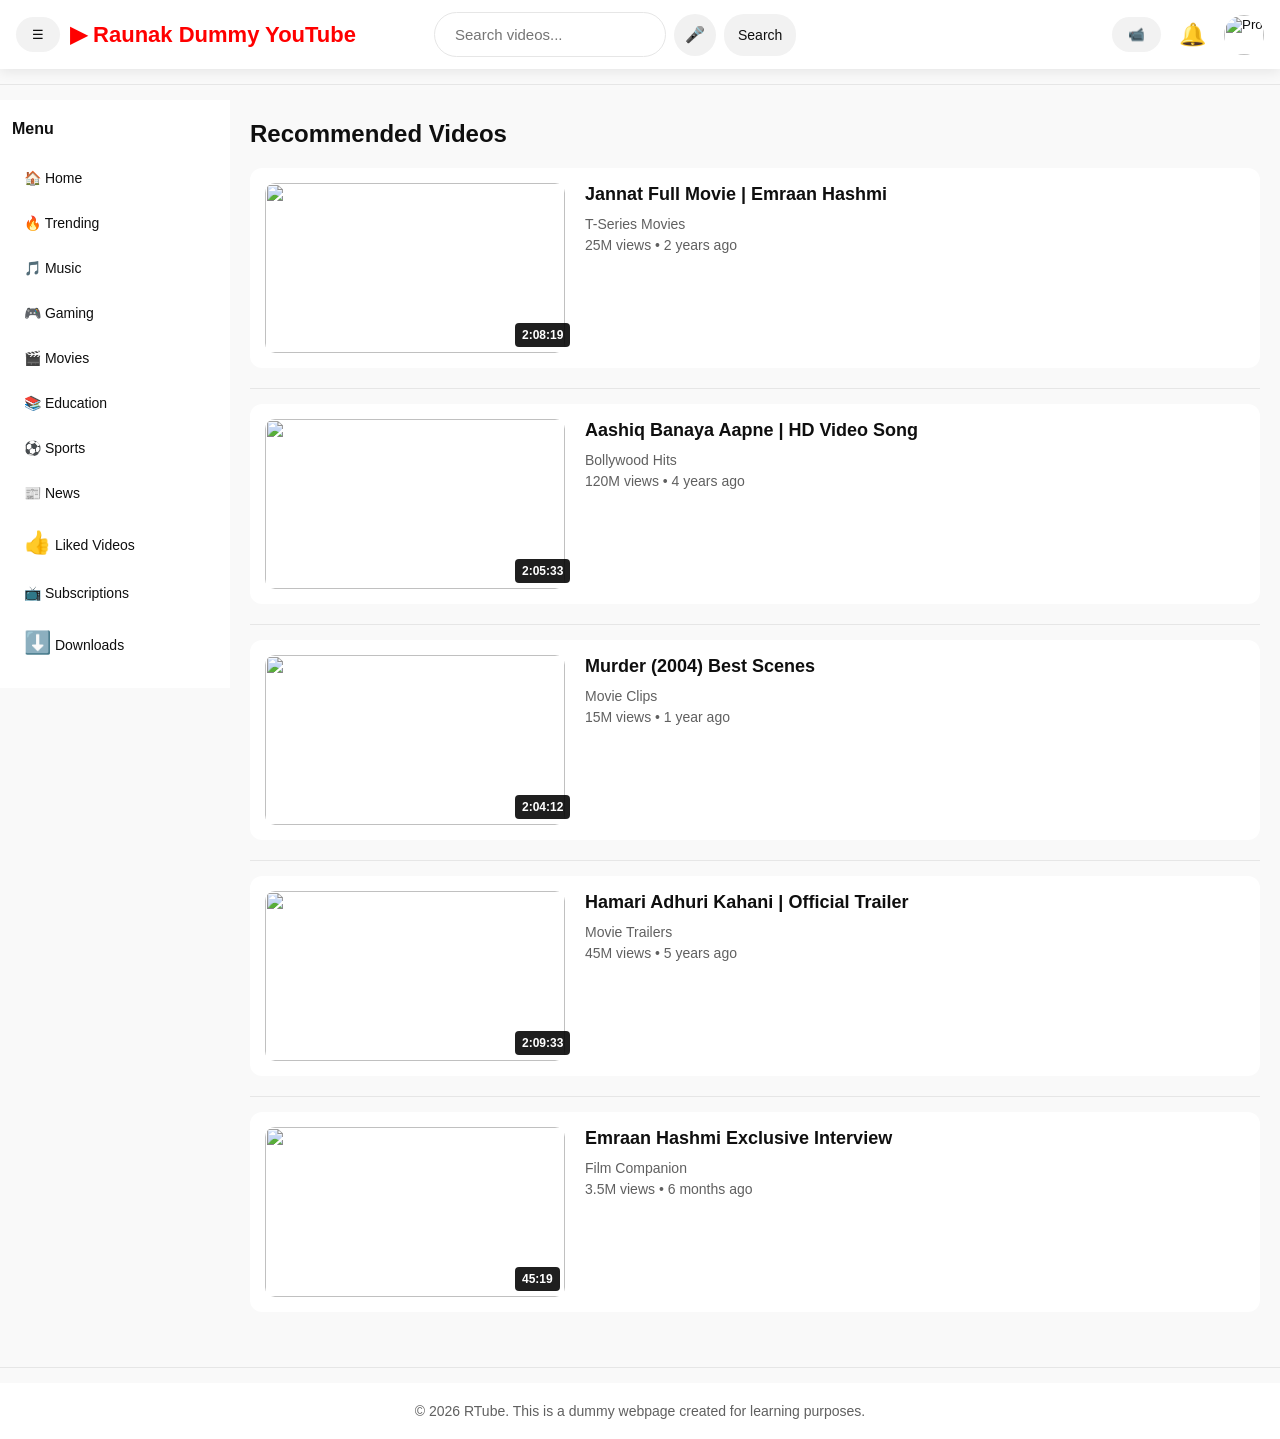
==== commit 147d90db: "Update index.html Fix of overlapping of cross and search button" ====
--- a/index.html
+++ b/index.html
@@ -23,15 +23,22 @@
         <!-- Center -->
         <div class="search-container">
 
-            <input type="text" id="searchInput" placeholder="Search videos..." oninput="toggleClearButton()">
-
-            <span id="clearBtn" onclick="clearSearch()">✖</span>
-
-            <button id="voiceBtn" title="Voice Search">🎤</button>
-
-            <button id="searchBtn">Search</button>
-
-        </div>
+    <div class="search-input-wrapper">
+
+        <input type="text"
+               id="searchInput"
+               placeholder="Search videos..."
+               oninput="toggleClearButton()">
+
+        <span id="clearBtn" onclick="clearSearch()">✖</span>
+
+    </div>
+
+    <button id="voiceBtn" title="Voice Search">🎤</button>
+
+    <button id="searchBtn">Search</button>
+
+</div>
 
         <!-- Right -->
         <!-- Right -->
@@ -86,12 +93,10 @@
 
             <div class="notification-text">
                 <p>
-                    <strong>Gate Smashers</strong> uploaded:
-                    How IRCTC Handle Lakhs of Tatkal Bookings at Once?
-                    🖥️ | System Design
+                    <strong>Awarapan 2 Trailer</strong> uploaded:
+                    Awarapan 2 Trailer
                 </p>
-
-                <span>23 hours ago</span>
+                <span>15 hours ago</span>
             </div>
 
             <img class="notification-thumbnail"
@@ -116,8 +121,8 @@
 
             <div class="notification-text">
                 <p>
-                    <strong>Gate Smashers</strong> uploaded:
-                    GATE vs Job: What Should You Choose?
+                    <strong>Ye Junoon Song</strong> uploaded:
+                    Ye Junnon - Awarapan 2 
                 </p>
 
                 <span>1 day ago</span>
@@ -140,12 +145,11 @@
 
             <div class="notification-text">
                 <p>
-                    <strong>Zee Cinema</strong> uploaded:
-                    Border 2 | TV Par Pehli Baar | 15th Aug, Sat, 7:30 PM |
-                    Independence Day Special
+                    <strong>PVR Inox</strong> uploaded:
+                    Awarapan 2 | 14th Aug 2026|
                 </p>
 
-                <span>3 days ago</span>
+                <span>1 day ago</span>
             </div>
 
             <div class="notification-thumbnail placeholder-thumb">
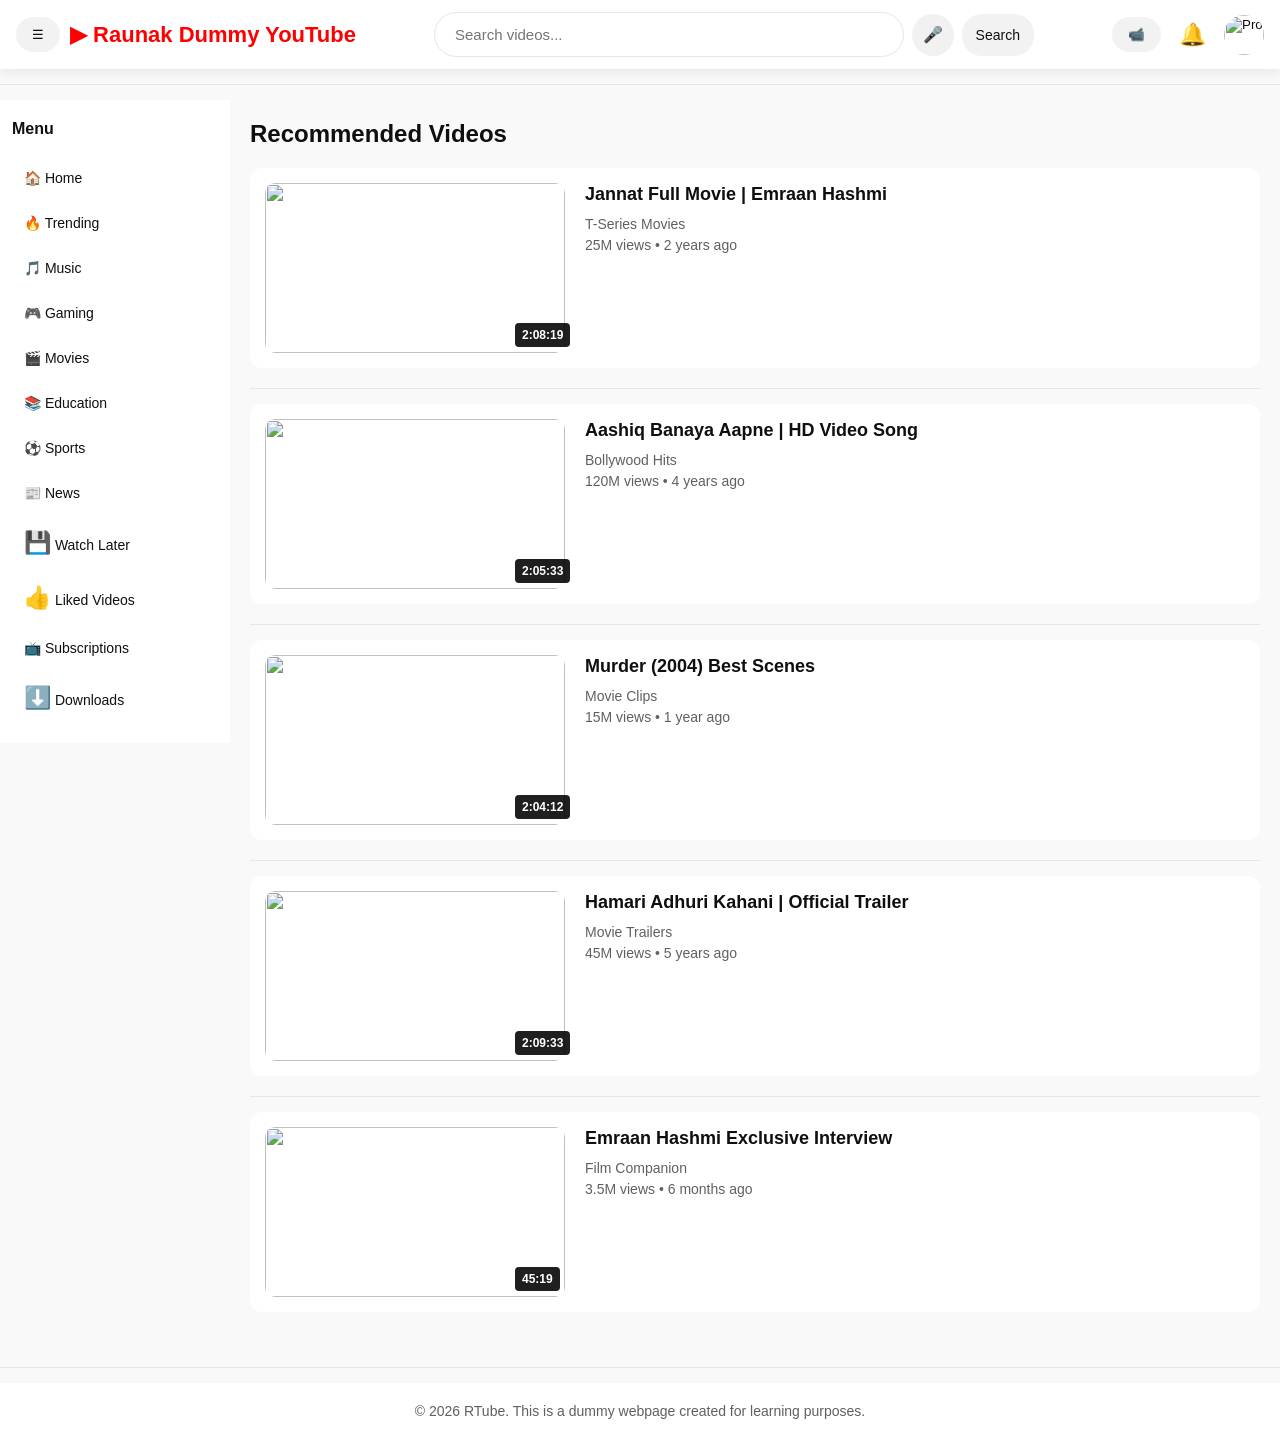
==== commit 7dae5687: "Update index.html changes in upload , watch later" ====
--- a/index.html
+++ b/index.html
@@ -23,22 +23,19 @@
         <!-- Center -->
         <div class="search-container">
 
-    <div class="search-input-wrapper">
-
-        <input type="text"
-               id="searchInput"
-               placeholder="Search videos..."
-               oninput="toggleClearButton()">
-
-        <span id="clearBtn" onclick="clearSearch()">✖</span>
-
-    </div>
-
-    <button id="voiceBtn" title="Voice Search">🎤</button>
-
-    <button id="searchBtn">Search</button>
-
-</div>
+            <div class="search-input-wrapper">
+
+                <input type="text" id="searchInput" placeholder="Search videos..." oninput="toggleClearButton()">
+
+                <span id="clearBtn" onclick="clearSearch()">✖</span>
+
+            </div>
+
+            <button id="voiceBtn" title="Voice Search">🎤</button>
+
+            <button id="searchBtn">Search</button>
+
+        </div>
 
         <!-- Right -->
         <!-- Right -->
@@ -64,130 +61,129 @@
                 </div>
 
             </div>
-           <!-- Notification -->
-<div class="notification-container">
-
-    <button id="notificationBtn" class="notification-btn" title="Notifications">
-        🔔
-    </button>
-
-    <div id="notificationPopup" class="notification-popup">
-
-        <!-- Header -->
-        <div class="notification-header">
-            <span>Notifications</span>
-            <button id="notificationSettings" title="Notification settings">⚙</button>
-        </div>
-
-        <!-- Important -->
-        <div class="notification-section-title">
-            Important
-        </div>
-
-        <div class="notification-item">
-
-            <div class="notification-avatar">
-                <img src="https://yt3.ggpht.com/ytc/AIdro_kYJ1X5J5G3L6JqGQYJY6Z4K9Q2JQ=s88-c-k-c0x00ffffff-no-rj"
-                    alt="Gate Smashers">
-            </div>
-
-            <div class="notification-text">
-                <p>
-                    <strong>Awarapan 2 Trailer</strong> uploaded:
-                    Awarapan 2 Trailer
-                </p>
-                <span>15 hours ago</span>
-            </div>
-
-            <img class="notification-thumbnail"
-                src="https://i.ytimg.com/vi/placeholder/hqdefault.jpg"
-                alt="Video">
-
-            <button class="notification-more">⋮</button>
-
-        </div>
-
-        <!-- More notifications -->
-        <div class="notification-section-title">
-            More notifications
-        </div>
-
-        <!-- Notification 1 -->
-        <div class="notification-item">
-
-            <div class="notification-avatar">
-                <span>GS</span>
-            </div>
-
-            <div class="notification-text">
-                <p>
-                    <strong>Ye Junoon Song</strong> uploaded:
-                    Ye Junnon - Awarapan 2 
-                </p>
-
-                <span>1 day ago</span>
-            </div>
-
-            <div class="notification-thumbnail placeholder-thumb">
-                ▶
-            </div>
-
-            <button class="notification-more">⋮</button>
-
-        </div>
-
-        <!-- Notification 2 -->
-        <div class="notification-item">
-
-            <div class="notification-avatar zee">
-                <span>Z</span>
-            </div>
-
-            <div class="notification-text">
-                <p>
-                    <strong>PVR Inox</strong> uploaded:
-                    Awarapan 2 | 14th Aug 2026|
-                </p>
-
-                <span>1 day ago</span>
-            </div>
-
-            <div class="notification-thumbnail placeholder-thumb">
-                ▶
-            </div>
-
-            <button class="notification-more">⋮</button>
-
-        </div>
-
-        <!-- Notification 3 -->
-        <div class="notification-item">
-
-            <div class="notification-avatar">
-                <span>GS</span>
-            </div>
-
-            <div class="notification-text">
-                <p>
-                    <strong>Gate Smashers</strong> uploaded:
-                    Bumper Opening’s | CERT-IN Vacancy 2026 🔥
-                    Who Can Apply?
-                </p>
-
-                <span>3 days ago</span>
-            </div>
-
-            <div class="notification-thumbnail placeholder-thumb">
-                ▶
-            </div>
-
-            <button class="notification-more">⋮</button>
-
-        </div>
-
-    </div>
-
-</div>
+            <!-- Notification -->
+            <div class="notification-container">
+
+                <button id="notificationBtn" class="notification-btn" title="Notifications">
+                    🔔
+                </button>
+
+                <div id="notificationPopup" class="notification-popup">
+
+                    <!-- Header -->
+                    <div class="notification-header">
+                        <span>Notifications</span>
+                        <button id="notificationSettings" title="Notification settings">⚙</button>
+                    </div>
+
+                    <!-- Important -->
+                    <div class="notification-section-title">
+                        Important
+                    </div>
+
+                    <div class="notification-item">
+
+                        <div class="notification-avatar">
+                            <img src="https://yt3.ggpht.com/ytc/AIdro_kYJ1X5J5G3L6JqGQYJY6Z4K9Q2JQ=s88-c-k-c0x00ffffff-no-rj"
+                                alt="Gate Smashers">
+                        </div>
+
+                        <div class="notification-text">
+                            <p>
+                                <strong>Awarapan 2 Trailer</strong> uploaded:
+                                Awarapan 2 Trailer
+                            </p>
+                            <span>15 hours ago</span>
+                        </div>
+
+                        <img class="notification-thumbnail" src="https://i.ytimg.com/vi/placeholder/hqdefault.jpg"
+                            alt="Video">
+
+                        <button class="notification-more">⋮</button>
+
+                    </div>
+
+                    <!-- More notifications -->
+                    <div class="notification-section-title">
+                        More notifications
+                    </div>
+
+                    <!-- Notification 1 -->
+                    <div class="notification-item">
+
+                        <div class="notification-avatar">
+                            <span>GS</span>
+                        </div>
+
+                        <div class="notification-text">
+                            <p>
+                                <strong>Ye Junoon Song</strong> uploaded:
+                                Ye Junnon - Awarapan 2
+                            </p>
+
+                            <span>1 day ago</span>
+                        </div>
+
+                        <div class="notification-thumbnail placeholder-thumb">
+                            ▶
+                        </div>
+
+                        <button class="notification-more">⋮</button>
+
+                    </div>
+
+                    <!-- Notification 2 -->
+                    <div class="notification-item">
+
+                        <div class="notification-avatar zee">
+                            <span>Z</span>
+                        </div>
+
+                        <div class="notification-text">
+                            <p>
+                                <strong>PVR Inox</strong> uploaded:
+                                Awarapan 2 | 14th Aug 2026|
+                            </p>
+
+                            <span>1 day ago</span>
+                        </div>
+
+                        <div class="notification-thumbnail placeholder-thumb">
+                            ▶
+                        </div>
+
+                        <button class="notification-more">⋮</button>
+
+                    </div>
+
+                    <!-- Notification 3 -->
+                    <div class="notification-item">
+
+                        <div class="notification-avatar">
+                            <span>GS</span>
+                        </div>
+
+                        <div class="notification-text">
+                            <p>
+                                <strong>Gate Smashers</strong> uploaded:
+                                Bumper Opening’s | CERT-IN Vacancy 2026 🔥
+                                Who Can Apply?
+                            </p>
+
+                            <span>3 days ago</span>
+                        </div>
+
+                        <div class="notification-thumbnail placeholder-thumb">
+                            ▶
+                        </div>
+
+                        <button class="notification-more">⋮</button>
+
+                    </div>
+
+                </div>
+
+            </div>
 
             <div class="profile-container">
 
@@ -343,6 +339,10 @@
 
                 <li class="hide-item">📰 News</li>
 
+                <li id="watchLaterBtn" class="sidebar-link">
+                    <span style="font-size:22px;">💾</span>
+                    <span>Watch Later</span>
+                </li>
                 <li class="sidebar-link" onclick="window.location.href='likedvideos.html'">
                     <span style="font-size:22px;">👍</span>
                     <span>Liked Videos</span>
@@ -365,19 +365,19 @@
             <h2>Recommended Videos</h2>
 
             <div class="video-card">
-    <article data-id="1">
-        <img
-            src="https://cdn.cinematerial.com/p/297x/iajmjaap/jannat-indian-movie-poster-md.jpg?v=1456298328">
-
-        <span class="dur">2:08:19</span>
-
-        <div>
-            <h3>Jannat Full Movie | Emraan Hashmi</h3>
-            <p>T-Series Movies</p>
-            <p>25M views • 2 years ago</p>
-        </div>
-    </article>
-</div>
+                <article data-id="1">
+                    <img
+                        src="https://cdn.cinematerial.com/p/297x/iajmjaap/jannat-indian-movie-poster-md.jpg?v=1456298328">
+
+                    <span class="dur">2:08:19</span>
+
+                    <div>
+                        <h3>Jannat Full Movie | Emraan Hashmi</h3>
+                        <p>T-Series Movies</p>
+                        <p>25M views • 2 years ago</p>
+                    </div>
+                </article>
+            </div>
 
             <hr>
 
@@ -385,7 +385,7 @@
                 <article data-id="2">
                     <img
                         src="https://encrypted-tbn0.gstatic.com/images?q=tbn:ANd9GcS42lvnHL2Hnqnjocbv1Q9vMdhVQEsehl34HcLcrfSHyg&s=10">
-                        <span class="dur">2:05:33</span>
+                    <span class="dur">2:05:33</span>
                     <div>
                         <h3>Aashiq Banaya Aapne | HD Video Song</h3>
                         <p>Bollywood Hits</p>
@@ -400,7 +400,7 @@
                 <article data-id="3">
                     <img
                         src="https://encrypted-tbn0.gstatic.com/images?q=tbn:ANd9GcTvSOC3si4jKR47IV6FprMm03f3dcYL5GoGmZEZQvebmg&s=10">
-                        <span class="dur">2:04:12</span>
+                    <span class="dur">2:04:12</span>
                     <div>
                         <h3>Murder (2004) Best Scenes</h3>
                         <p>Movie Clips</p>
@@ -532,7 +532,7 @@
                 <article data-id="1">
                     <img
                         src="https://th.bing.com/th/id/OIP.6jYyGT7PLez-jDAN4IFkQgHaHa?w=161&h=180&c=7&r=0&o=7&dpr=1.3&pid=1.7&rm=3">
-                        <span class="dur">2:11:06</span>
+                    <span class="dur">2:11:06</span>
                     <div>
                         <h3>Ek thi Daayan</h3>
                         <p>Ek thi Daayan</p>
--- a/youtube_style.css
+++ b/youtube_style.css
@@ -612,13 +612,13 @@
 /* =====================================================
    SEARCH
 ===================================================== */
+/* =====================================================
+   SEARCH
+===================================================== */
 
 .search-container {
-    position: relative;
-
-    display: flex;
-    align-items: center;
-
+    display: flex;
+    align-items: center;
     gap: 8px;
 
     flex: 1;
@@ -626,11 +626,20 @@
     min-width: 0;
 }
 
+/* Input + clear button wrapper */
+.search-input-wrapper {
+    position: relative;
+
+    flex: 1;
+    min-width: 0;
+}
+
+/* Search input */
 #searchInput {
     width: 100%;
     height: 45px;
 
-    padding: 0 20px;
+    padding: 0 48px 0 20px;
 
     border-radius: 999px;
     border: 1px solid var(--border);
@@ -640,6 +649,7 @@
 
     font-size: 15px;
 
+    outline: none;
     transition: 0.25s;
 
     min-width: 0;
@@ -650,13 +660,17 @@
     box-shadow: 0 0 0 3px rgba(62, 166, 255, 0.18);
 }
 
+/* Clear X button */
 #clearBtn {
     position: absolute;
 
-    right: 50px;
-
-    width: 24px;
-    height: 24px;
+    right: 12px;
+    top: 50%;
+
+    transform: translateY(-50%);
+
+    width: 28px;
+    height: 28px;
 
     border-radius: 50%;
 
@@ -665,18 +679,59 @@
 
     display: none;
 
+    align-items: center;
     justify-content: center;
-    align-items: center;
 
     cursor: pointer;
 
-    border: none;
-
-    transition: 0.2s;
+    z-index: 5;
+
+    font-size: 14px;
 }
 
 #clearBtn:hover {
     background: var(--button-hover);
+}
+
+/* Voice + Search buttons */
+#voiceBtn,
+#searchBtn {
+    margin: 0;
+    padding: 8px 12px;
+
+    border: none;
+    border-radius: 50%;
+
+    cursor: pointer;
+
+    font-size: 16px;
+
+    background: #f1f1f1;
+
+    transition: 0.3s;
+
+    min-width: 42px;
+    width: 42px;
+    height: 42px;
+
+    display: flex;
+    align-items: center;
+    justify-content: center;
+
+    flex-shrink: 0;
+}
+
+#searchBtn {
+    border-radius: 20px;
+
+    width: auto;
+
+    padding: 8px 14px;
+
+    font-size: 14px;
+
+    color: var(--text);
+    background: var(--button);
 }
 
 /* =====================================================
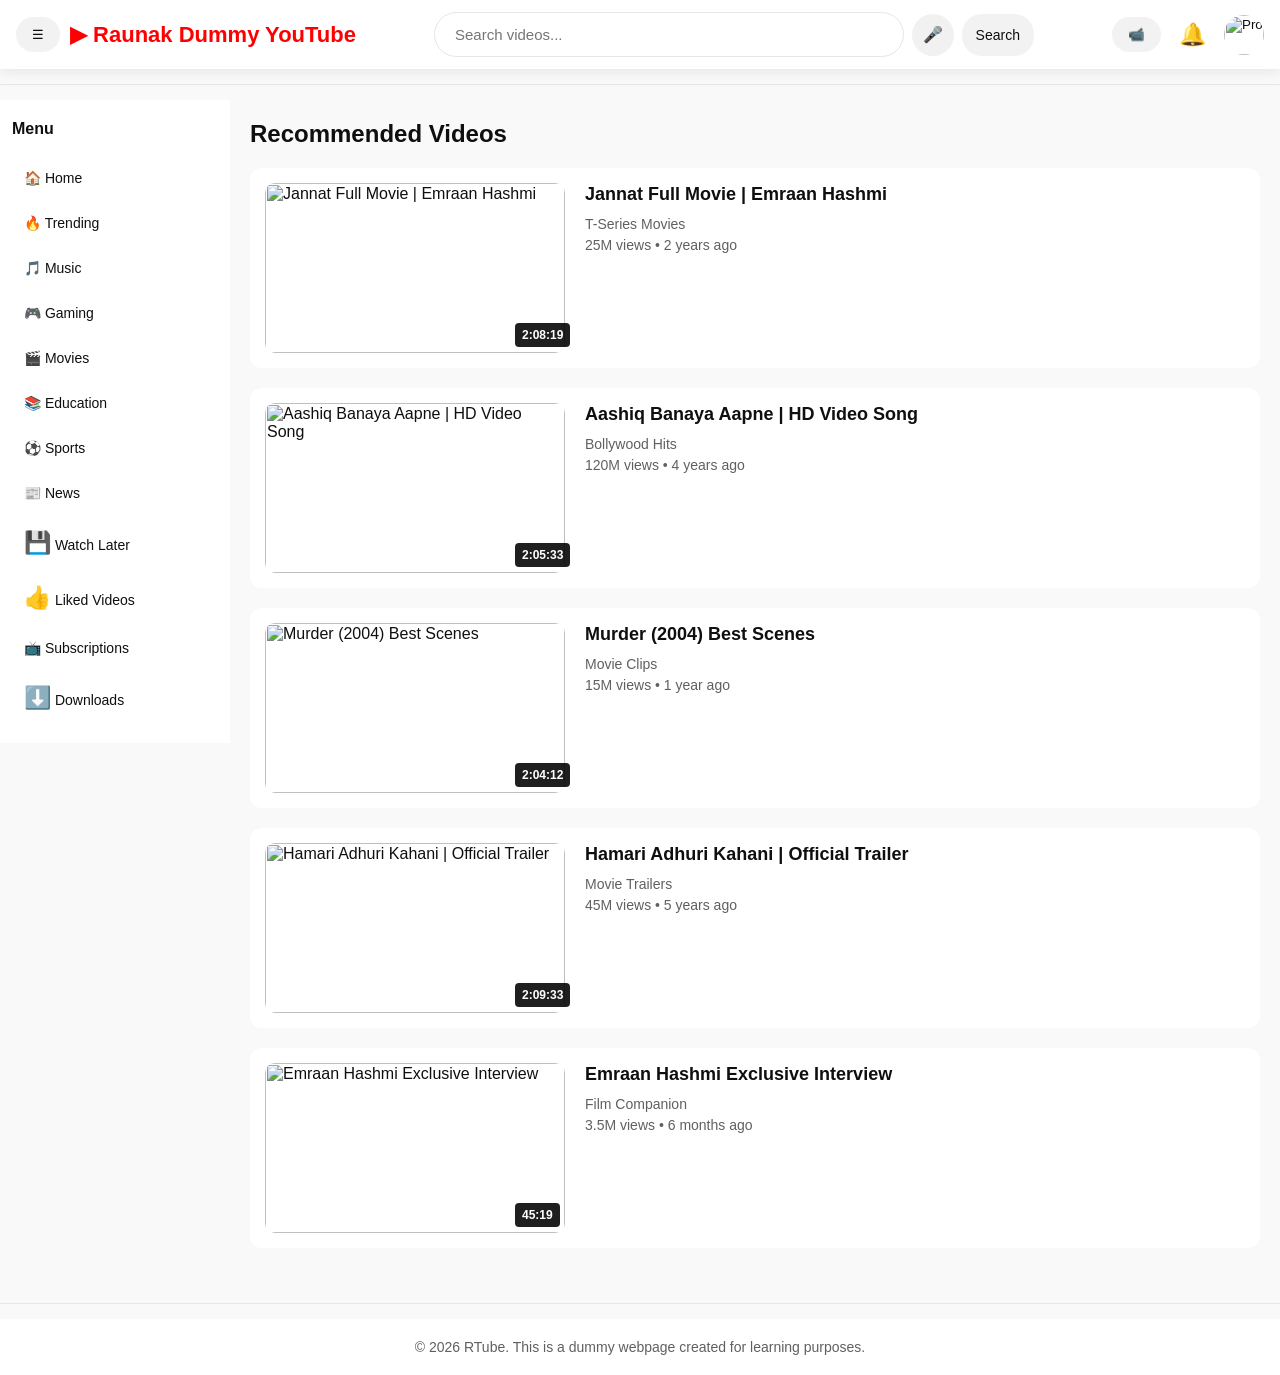
==== commit 504a8fee: "Update index.html deletion of videos from HTML" ====
--- a/index.html
+++ b/index.html
@@ -361,185 +361,24 @@
 
         <!-- Video Section -->
         <section id="recommended-section">
-
             <h2>Recommended Videos</h2>
-
-            <div class="video-card">
-                <article data-id="1">
-                    <img
-                        src="https://cdn.cinematerial.com/p/297x/iajmjaap/jannat-indian-movie-poster-md.jpg?v=1456298328">
-
-                    <span class="dur">2:08:19</span>
-
-                    <div>
-                        <h3>Jannat Full Movie | Emraan Hashmi</h3>
-                        <p>T-Series Movies</p>
-                        <p>25M views • 2 years ago</p>
-                    </div>
-                </article>
-            </div>
-
-            <hr>
-
-            <div class="video-card">
-                <article data-id="2">
-                    <img
-                        src="https://encrypted-tbn0.gstatic.com/images?q=tbn:ANd9GcS42lvnHL2Hnqnjocbv1Q9vMdhVQEsehl34HcLcrfSHyg&s=10">
-                    <span class="dur">2:05:33</span>
-                    <div>
-                        <h3>Aashiq Banaya Aapne | HD Video Song</h3>
-                        <p>Bollywood Hits</p>
-                        <p>120M views • 4 years ago</p>
-                    </div>
-                </article>
-            </div>
-
-            <hr>
-
-            <div class="video-card">
-                <article data-id="3">
-                    <img
-                        src="https://encrypted-tbn0.gstatic.com/images?q=tbn:ANd9GcTvSOC3si4jKR47IV6FprMm03f3dcYL5GoGmZEZQvebmg&s=10">
-                    <span class="dur">2:04:12</span>
-                    <div>
-                        <h3>Murder (2004) Best Scenes</h3>
-                        <p>Movie Clips</p>
-                        <p>15M views • 1 year ago</p>
-                    </div>
-                </article>
-            </div>
-
-            <hr>
-
-            <div class="video-card">
-                <article data-id="4">
-                    <img src="https://picsum.photos/300/180">
-                    <span class="dur">2:09:33</span>
-                    <div>
-                        <h3>Hamari Adhuri Kahani | Official Trailer</h3>
-                        <p>Movie Trailers</p>
-                        <p>45M views • 5 years ago</p>
-                    </div>
-                </article>
-            </div>
-
-            <hr>
-
-            <div class="video-card">
-                <article data-id="5">
-                    <img
-                        src="https://encrypted-tbn0.gstatic.com/images?q=tbn:ANd9GcQXip1tYlrJ4pef4ugmcjnHD7na_C_I8Eia4FzfLFLU6Q&s=10">
-                    <span class="dur">45:19</span>
-                    <div>
-                        <h3>Emraan Hashmi Exclusive Interview</h3>
-                        <p>Film Companion</p>
-                        <p>3.5M views • 6 months ago</p>
-                    </div>
-                </article>
-            </div>
-
+            <div id="recommendedVideos" class="video-list"></div>
         </section>
         <section id="trending-section" style="display:none;">
             <h2>Trending Videos</h2>
-            <div class="video-card">
-                <article>
-                    <img
-                        src="https://th.bing.com/th/id/OIP.k1V3mVsjP0pYUZnOzcvTlQHaEK?w=271&h=180&c=7&r=0&o=7&dpr=1.3&pid=1.7&rm=3">
-                    <span class="dur">05:17</span>
-                    <div>
-                        <h3>To phir Aao Song</h3>
-                        <p>Vishesh Films</p>
-                        <p>101M views • 2 month ago</p>
-                    </div>
-                </article>
-            </div>
+            <div id="trendingVideos" class="video-list"></div>
         </section>
 
         <section id="music-section" style="display:none;">
             <h2>Music</h2>
-            <div class="video-card">
-                <article>
-                    <img
-                        src="https://th.bing.com/th/id/OIP.tdBI_FTDeRU-NCZe9yZO_gHaEK?w=320&h=180&c=7&r=0&o=7&dpr=1.3&pid=1.7&rm=3">
-                    <span class="dur">04:49</span>
-                    <div>
-                        <h3>Hale Dil</h3>
-                        <p>Murder 2 </p>
-                        <p>284M views • 10 years ago</p>
-                    </div>
-                </article>
-            </div>
-            <hr>
-            <div class="video-card">
-                <article>
-                    <img
-                        src="https://tellyflight.com/wp-content/uploads/2021/02/LUT-GAYE-SONG-CAST-AND-LYRICS-copy.jpg">
-                    <span class="dur">04:00</span>
-                    <div>
-                        <h3>Lutt gaye</h3>
-                        <p>Music Album</p>
-                        <p>680M views • 3 years ago</p>
-                    </div>
-                </article>
-            </div>
+            <div id="musicVideos" class="video-list"></div>
         </section>
 
 
 
         <section id="movies" style="display:none;">
             <h2>Movies</h2>
-            <div class="video-card">
-                <article>
-                    <img
-                        src="https://www.bing.com/th/id/OIP._8PqTx9T1g9OUQ_4Rf5oFgHaJ4?w=193&h=257&c=8&rs=1&qlt=90&o=6&dpr=1.3&pid=ImgAns&rm=2">
-                    <span class="dur">2:17:13</span>
-                    <div>
-                        <h3>Raaz The Mystery Continues </h3>
-                        <p>Raaz 2 </p>
-                        <p>145M views • 8 Months ago</p>
-                    </div>
-                </article>
-            </div>
-            <hr>
-
-            <div class="video-card">
-                <article data-id="1">
-                    <img
-                        src="https://m.media-amazon.com/images/S/pv-target-images/78127490fdc2d9ba76361584d915587983a5664a9d6a0fc987e892b15df1d602.jpg">
-                    <span class="dur">2:12:06</span>
-                    <div>
-                        <h3>Raaz 3</h3>
-                        <p>Raaz 3D</p>
-                        <p>152M views • 1 year ago</p>
-                    </div>
-                </article>
-            </div>
-            <hr>
-
-            <div class="video-card">
-                <article data-id="1">
-                    <img src="https://a10.gaanacdn.com/gn_img/albums/10q3ZR1352/0q3ZA9A6K5/size_l.jpg">
-                    <span class="dur">2:06:18</span>
-                    <div>
-                        <h3>Raaz Reboot</h3>
-                        <p>Raaz Reboot</p>
-                        <p>50M views • 6 months ago</p>
-                    </div>
-                </article>
-            </div>
-            <hr>
-            <div class="video-card">
-                <article data-id="1">
-                    <img
-                        src="https://th.bing.com/th/id/OIP.6jYyGT7PLez-jDAN4IFkQgHaHa?w=161&h=180&c=7&r=0&o=7&dpr=1.3&pid=1.7&rm=3">
-                    <span class="dur">2:11:06</span>
-                    <div>
-                        <h3>Ek thi Daayan</h3>
-                        <p>Ek thi Daayan</p>
-                        <p>118M views • 12 years ago</p>
-                    </div>
-                </article>
-            </div>
+            <div id="movieVideos" class="video-list"></div>
         </section>
 
     </main>
--- a/youtube_style.css
+++ b/youtube_style.css
@@ -3,10 +3,10 @@
 ===================================================== */
 
 * {
-    margin: 0;
-    padding: 0;
-    box-sizing: border-box;
-    font-family: Arial, Helvetica, sans-serif;
+  margin: 0;
+  padding: 0;
+  box-sizing: border-box;
+  font-family: Arial, Helvetica, sans-serif;
 }
 
 /* =====================================================
@@ -14,57 +14,57 @@
 ===================================================== */
 
 :root {
-    --bg: #f9f9f9;
-    --text: #0f0f0f;
-
-    --header: #ffffff;
-    --sidebar: #ffffff;
-
-    --card: #ffffff;
-    --card-hover: #f2f2f2;
-
-    --menu: #ffffff;
-
-    --button: #f2f2f2;
-    --button-hover: #e5e5e5;
-
-    --input-bg: #ffffff;
-
-    --border: #e6e6e6;
-
-    --secondary-text: #606060;
-
-    --primary: #ff0000;
-
-    --shadow: 0 3px 12px rgba(0, 0, 0, 0.08);
-
-    --radius: 16px;
+  --bg: #f9f9f9;
+  --text: #0f0f0f;
+
+  --header: #ffffff;
+  --sidebar: #ffffff;
+
+  --card: #ffffff;
+  --card-hover: #f2f2f2;
+
+  --menu: #ffffff;
+
+  --button: #f2f2f2;
+  --button-hover: #e5e5e5;
+
+  --input-bg: #ffffff;
+
+  --border: #e6e6e6;
+
+  --secondary-text: #606060;
+
+  --primary: #ff0000;
+
+  --shadow: 0 3px 12px rgba(0, 0, 0, 0.08);
+
+  --radius: 16px;
 }
 
 body.dark-mode {
-    --bg: #0f0f0f;
-    --text: #ffffff;
-
-    --header: #202020;
-    --sidebar: #181818;
-
-    --card: #202020;
-    --card-hover: #2f2f2f;
-
-    --menu: #282828;
-
-    --button: #303030;
-    --button-hover: #404040;
-
-    --input-bg: #121212;
-
-    --border: #3c3c3c;
-
-    --secondary-text: #aaaaaa;
-
-    --primary: #ff3b3b;
-
-    --shadow: 0 4px 18px rgba(0, 0, 0, 0.45);
+  --bg: #0f0f0f;
+  --text: #ffffff;
+
+  --header: #202020;
+  --sidebar: #181818;
+
+  --card: #202020;
+  --card-hover: #2f2f2f;
+
+  --menu: #282828;
+
+  --button: #303030;
+  --button-hover: #404040;
+
+  --input-bg: #121212;
+
+  --border: #3c3c3c;
+
+  --secondary-text: #aaaaaa;
+
+  --primary: #ff3b3b;
+
+  --shadow: 0 4px 18px rgba(0, 0, 0, 0.45);
 }
 
 /* =====================================================
@@ -72,10 +72,10 @@
 ===================================================== */
 
 body {
-    background: var(--bg);
-    color: var(--text);
-    transition: all 0.3s ease;
-    overflow-x: hidden;
+  background: var(--bg);
+  color: var(--text);
+  transition: all 0.3s ease;
+  overflow-x: hidden;
 }
 
 /* =====================================================
@@ -83,46 +83,46 @@
 ===================================================== */
 
 .spinner-container {
-    display: flex;
-    flex-direction: column;
-    align-items: center;
-    justify-content: center;
-    padding: 40px 20px;
-    text-align: center;
-    animation: fadeIn 0.3s ease-in;
+  display: flex;
+  flex-direction: column;
+  align-items: center;
+  justify-content: center;
+  padding: 40px 20px;
+  text-align: center;
+  animation: fadeIn 0.3s ease-in;
 }
 
 .spinner {
-    width: 50px;
-    height: 50px;
-    border: 4px solid var(--border);
-    border-top-color: var(--primary);
-    border-radius: 50%;
-    animation: spin 0.8s linear infinite;
-    margin-bottom: 20px;
+  width: 50px;
+  height: 50px;
+  border: 4px solid var(--border);
+  border-top-color: var(--primary);
+  border-radius: 50%;
+  animation: spin 0.8s linear infinite;
+  margin-bottom: 20px;
 }
 
 @keyframes spin {
-    to {
-        transform: rotate(360deg);
-    }
+  to {
+    transform: rotate(360deg);
+  }
 }
 
 @keyframes fadeIn {
-    from {
-        opacity: 0;
-    }
-
-    to {
-        opacity: 1;
-    }
+  from {
+    opacity: 0;
+  }
+
+  to {
+    opacity: 1;
+  }
 }
 
 .spinner-container p {
-    font-size: 16px;
-    color: var(--secondary-text);
-    font-weight: 500;
-    letter-spacing: 0.5px;
+  font-size: 16px;
+  color: var(--secondary-text);
+  font-weight: 500;
+  letter-spacing: 0.5px;
 }
 
 /* =====================================================
@@ -130,70 +130,70 @@
 ===================================================== */
 
 header {
-    display: flex;
-    justify-content: space-between;
-    align-items: center;
-    gap: 12px;
-
-    padding: 12px 16px;
-
-    background: var(--header);
-    box-shadow: var(--shadow);
-
-    position: sticky;
-    top: 0;
-    z-index: 100;
+  display: flex;
+  justify-content: space-between;
+  align-items: center;
+  gap: 12px;
+
+  padding: 12px 16px;
+
+  background: var(--header);
+  box-shadow: var(--shadow);
+
+  position: sticky;
+  top: 0;
+  z-index: 100;
 }
 
 header > div:first-child {
-    display: flex;
-    align-items: center;
-    gap: 10px;
-    min-width: auto;
+  display: flex;
+  align-items: center;
+  gap: 10px;
+  min-width: auto;
 }
 
 header h2 {
-    color: #ff0000;
-    font-size: clamp(16px, 4vw, 22px);
-    white-space: nowrap;
+  color: #ff0000;
+  font-size: clamp(16px, 4vw, 22px);
+  white-space: nowrap;
 }
 
 header input {
-    width: 100%;
-    max-width: 100%;
-    padding: 10px 15px;
-
-    border: 1px solid var(--border);
-    border-radius: 20px;
-
-    outline: none;
-    background: var(--input-bg);
-    color: var(--text);
-
-    font-size: 14px;
-    transition: 0.2s;
+  width: 100%;
+  max-width: 100%;
+  padding: 10px 15px;
+
+  border: 1px solid var(--border);
+  border-radius: 20px;
+
+  outline: none;
+  background: var(--input-bg);
+  color: var(--text);
+
+  font-size: 14px;
+  transition: 0.2s;
 }
 
 header input:focus {
-    border-color: #3ea6ff;
-    box-shadow: 0 0 0 3px rgba(62, 166, 255, 0.18);
+  border-color: #3ea6ff;
+  box-shadow: 0 0 0 3px rgba(62, 166, 255, 0.18);
 }
 
 header button {
-    padding: 10px 16px;
-    border: none;
-    border-radius: 20px;
-    background: var(--button);
-    color: var(--text);
-    cursor: pointer;
-    transition: 0.3s;
-    white-space: nowrap;
-    min-width: fit-content;
+  padding: 10px 16px;
+  border: none;
+  border-radius: 20px;
+  background: var(--button);
+  color: var(--text);
+  cursor: pointer;
+  transition: 0.3s;
+  white-space: nowrap;
+  min-width: fit-content;
 }
 
 header button:hover {
-    background: #ff0000;
-    color: white;
+  background: #ff0000;
+  color: white;
 }
 
 /* =====================================================
@@ -201,9 +201,9 @@
 ===================================================== */
 
 main {
-    display: flex;
-    align-items: flex-start;
-    min-height: calc(100vh - 70px);
+  display: flex;
+  align-items: flex-start;
+  min-height: calc(100vh - 70px);
 }
 
 /* =====================================================
@@ -211,46 +211,46 @@
 ===================================================== */
 
 aside {
-    width: 230px;
-    min-width: 230px;
-    flex-shrink: 0;
-
-    background: var(--sidebar);
-    min-height: auto;
-
-    padding: 20px 12px;
-
-    position: sticky;
-    top: 70px;
-    max-height: calc(100vh - 70px);
-    overflow-y: auto;
+  width: 230px;
+  min-width: 230px;
+  flex-shrink: 0;
+
+  background: var(--sidebar);
+  min-height: auto;
+
+  padding: 20px 12px;
+
+  position: sticky;
+  top: 70px;
+  max-height: calc(100vh - 70px);
+  overflow-y: auto;
 }
 
 aside ul {
-    list-style: none;
-    display: flex;
-    flex-direction: column;
-    gap: 5px;
+  list-style: none;
+  display: flex;
+  flex-direction: column;
+  gap: 5px;
 }
 
 aside h3 {
-    margin-bottom: 20px;
-    font-size: clamp(14px, 4vw, 16px);
+  margin-bottom: 20px;
+  font-size: clamp(14px, 4vw, 16px);
 }
 
 aside li {
-    padding: 12px;
-    border-radius: 10px;
-    cursor: pointer;
-    transition: 0.3s;
-    font-size: clamp(12px, 3vw, 14px);
-    white-space: nowrap;
-    overflow: hidden;
-    text-overflow: ellipsis;
+  padding: 12px;
+  border-radius: 10px;
+  cursor: pointer;
+  transition: 0.3s;
+  font-size: clamp(12px, 3vw, 14px);
+  white-space: nowrap;
+  overflow: hidden;
+  text-overflow: ellipsis;
 }
 
 aside li:hover {
-    background: var(--card-hover);
+  background: var(--card-hover);
 }
 
 /* =====================================================
@@ -258,14 +258,14 @@
 ===================================================== */
 
 section {
-    flex: 1;
-    padding: 20px;
-    min-width: 0;
+  flex: 1;
+  padding: 20px;
+  min-width: 0;
 }
 
 section h2 {
-    margin-bottom: 20px;
-    font-size: clamp(18px, 5vw, 24px);
+  margin-bottom: 20px;
+  font-size: clamp(18px, 5vw, 24px);
 }
 
 /* =====================================================
@@ -273,35 +273,35 @@
 ===================================================== */
 
 article {
-    display: flex;
-    gap: 20px;
-    padding: 15px;
-
-    background: var(--card);
-    color: var(--text);
-
-    border-radius: 12px;
-    margin-bottom: 20px;
-
-    transition: 0.3s;
-    cursor: pointer;
-    align-items: flex-start;
-
-    /* Required for duration positioning */
-    position: relative;
+  display: flex;
+  gap: 20px;
+  padding: 15px;
+
+  background: var(--card);
+  color: var(--text);
+
+  border-radius: 12px;
+  margin-bottom: 20px;
+
+  transition: 0.3s;
+  cursor: pointer;
+  align-items: flex-start;
+
+  /* Required for duration positioning */
+  position: relative;
 }
 
 article:hover {
-    background: var(--card-hover);
+  background: var(--card-hover);
 }
 
 article img {
-    width: 300px;
-    min-width: 300px;
-    height: 170px;
-
-    object-fit: cover;
-    border-radius: 10px;
+  width: 300px;
+  min-width: 300px;
+  height: 170px;
+
+  object-fit: cover;
+  border-radius: 10px;
 }
 
 /* =====================================================
@@ -317,40 +317,40 @@
 */
 
 .video-card .dur {
-    position: absolute;
-
-    /* Thumbnail starts 15px from article's left edge */
-    left: 265px;
-
-    /* 15px article padding + 170px image height
+  position: absolute;
+
+  /* Thumbnail starts 15px from article's left edge */
+  left: 265px;
+
+  /* 15px article padding + 170px image height
        - small bottom spacing */
-    bottom: 21px;
-
-    background: rgba(0, 0, 0, 0.88);
-    color: #ffffff;
-
-    /* Padding around 04:49 */
-    padding: 4px 7px;
-
-    border-radius: 4px;
-
-    font-size: 12px;
-    font-weight: 600;
-
-    line-height: 1.2;
-
-    white-space: nowrap;
-
-    z-index: 10;
-
-    pointer-events: none;
-
-    /* Keeps duration text compact */
-    display: inline-flex;
-    align-items: center;
-    justify-content: center;
-
-    min-height: 24px;
+  bottom: 21px;
+
+  background: rgba(0, 0, 0, 0.88);
+  color: #ffffff;
+
+  /* Padding around 04:49 */
+  padding: 4px 7px;
+
+  border-radius: 4px;
+
+  font-size: 12px;
+  font-weight: 600;
+
+  line-height: 1.2;
+
+  white-space: nowrap;
+
+  z-index: 10;
+
+  pointer-events: none;
+
+  /* Keeps duration text compact */
+  display: inline-flex;
+  align-items: center;
+  justify-content: center;
+
+  min-height: 24px;
 }
 
 /* =====================================================
@@ -358,15 +358,15 @@
 ===================================================== */
 
 article h3 {
-    margin-bottom: 10px;
-    font-size: clamp(14px, 4vw, 18px);
-    line-height: 1.3;
+  margin-bottom: 10px;
+  font-size: clamp(14px, 4vw, 18px);
+  line-height: 1.3;
 }
 
 article p {
-    color: var(--secondary-text);
-    margin-top: 5px;
-    font-size: clamp(12px, 3vw, 14px);
+  color: var(--secondary-text);
+  margin-top: 5px;
+  font-size: clamp(12px, 3vw, 14px);
 }
 
 /* =====================================================
@@ -374,82 +374,82 @@
 ===================================================== */
 
 .header-right {
-    display: flex;
-    align-items: center;
-    gap: 10px;
-    flex-shrink: 0;
+  display: flex;
+  align-items: center;
+  gap: 10px;
+  flex-shrink: 0;
 }
 
 .profile-container {
-    position: relative;
+  position: relative;
 }
 
 .profile-btn {
-    border: none;
-    background: none;
-    cursor: pointer;
-    display: flex;
-    align-items: center;
-    justify-content: center;
-    padding: 0;
+  border: none;
+  background: none;
+  cursor: pointer;
+  display: flex;
+  align-items: center;
+  justify-content: center;
+  padding: 0;
 }
 
 .profile-btn img {
-    width: 40px;
-    height: 40px;
-    border-radius: 50%;
-    object-fit: cover;
+  width: 40px;
+  height: 40px;
+  border-radius: 50%;
+  object-fit: cover;
 }
 
 .profile-menu {
-    position: absolute;
-
-    right: 0;
-    top: 55px;
-
-    width: 260px;
-    max-width: 90vw;
-
-    background: var(--menu);
-    color: var(--text);
-
-    border-radius: 10px;
-    display: none;
-    overflow: visible;
-
-    box-shadow: 0 0 10px rgba(0, 0, 0, 0.5);
-    z-index: 999;
+  position: absolute;
+
+  right: 0;
+  top: 55px;
+
+  width: 260px;
+  max-width: 90vw;
+
+  background: var(--menu);
+  color: var(--text);
+
+  border-radius: 10px;
+  display: none;
+  overflow: visible;
+
+  box-shadow: 0 0 10px rgba(0, 0, 0, 0.5);
+  z-index: 999;
 }
 
 .profile-menu a {
-    display: block;
-    color: var(--text);
-    text-decoration: none;
-    padding: 12px 15px;
-    font-size: 14px;
+  display: block;
+  color: var(--text);
+  text-decoration: none;
+  padding: 12px 15px;
+  font-size: 14px;
 }
 
 .profile-menu a:hover {
-    background: var(--card-hover);
+  background: var(--card-hover);
 }
 
 .profile-header {
-    display: flex;
-    align-items: center;
-    gap: 10px;
-    padding: 15px;
+  display: flex;
+  align-items: center;
+  gap: 10px;
+  padding: 15px;
 }
 
 .profile-header img {
-    width: 60px;
-    height: 60px;
-    border-radius: 50%;
-    object-fit: cover;
+  width: 60px;
+  height: 60px;
+  border-radius: 50%;
+  object-fit: cover;
 }
 
 .profile-header p {
-    color: var(--secondary-text);
-    font-size: 12px;
+  color: var(--secondary-text);
+  font-size: 12px;
 }
 
 /* =====================================================
@@ -457,156 +457,156 @@
 ===================================================== */
 
 .profile-menu .menu-item {
-    display: flex;
-    align-items: center;
-    justify-content: space-between;
-    gap: 12px;
-    width: 100%;
-    padding: 12px 15px;
-    color: var(--text);
-    font-size: 14px;
-    cursor: pointer;
-    box-sizing: border-box;
-    transition: background 0.2s ease;
+  display: flex;
+  align-items: center;
+  justify-content: space-between;
+  gap: 12px;
+  width: 100%;
+  padding: 12px 15px;
+  color: var(--text);
+  font-size: 14px;
+  cursor: pointer;
+  box-sizing: border-box;
+  transition: background 0.2s ease;
 }
 
 .profile-menu .menu-item:hover {
-    background: var(--card-hover);
+  background: var(--card-hover);
 }
 
 .appearance-menu {
-    position: absolute;
-    top: 0;
-    right: 0;
-
-    width: 320px;
-    max-width: calc(100vw - 24px);
-
-    background: var(--menu);
-    color: var(--text);
-
-    border-radius: 14px;
-    display: none;
-
-    z-index: 2000;
-
-    box-shadow: 0 4px 20px rgba(0, 0, 0, 0.25);
-
-    overflow: hidden;
+  position: absolute;
+  top: 0;
+  right: 0;
+
+  width: 320px;
+  max-width: calc(100vw - 24px);
+
+  background: var(--menu);
+  color: var(--text);
+
+  border-radius: 14px;
+  display: none;
+
+  z-index: 2000;
+
+  box-shadow: 0 4px 20px rgba(0, 0, 0, 0.25);
+
+  overflow: hidden;
 }
 
 .appearance-header {
-    display: flex;
-    align-items: center;
-    width: 100%;
-    height: 64px;
-    padding: 0 16px;
-    gap: 12px;
-
-    box-sizing: border-box;
-
-    border-bottom: 1px solid var(--border);
-
-    color: var(--text);
-    font-size: 18px;
-    font-weight: 600;
+  display: flex;
+  align-items: center;
+  width: 100%;
+  height: 64px;
+  padding: 0 16px;
+  gap: 12px;
+
+  box-sizing: border-box;
+
+  border-bottom: 1px solid var(--border);
+
+  color: var(--text);
+  font-size: 18px;
+  font-weight: 600;
 }
 
 .appearance-header button {
-    width: 40px !important;
-    min-width: 40px !important;
-    height: 40px !important;
-    min-height: 40px !important;
-
-    padding: 0 !important;
-    margin: 0 !important;
-
-    border: none !important;
-    border-radius: 50% !important;
-
-    background: transparent !important;
-    color: var(--text) !important;
-
-    font-size: 25px !important;
-    line-height: 1;
-
-    display: flex !important;
-    align-items: center;
-    justify-content: center;
-
-    cursor: pointer;
-    flex-shrink: 0;
+  width: 40px !important;
+  min-width: 40px !important;
+  height: 40px !important;
+  min-height: 40px !important;
+
+  padding: 0 !important;
+  margin: 0 !important;
+
+  border: none !important;
+  border-radius: 50% !important;
+
+  background: transparent !important;
+  color: var(--text) !important;
+
+  font-size: 25px !important;
+  line-height: 1;
+
+  display: flex !important;
+  align-items: center;
+  justify-content: center;
+
+  cursor: pointer;
+  flex-shrink: 0;
 }
 
 .appearance-header button:hover {
-    background: var(--card-hover) !important;
+  background: var(--card-hover) !important;
 }
 
 .appearance-option {
-    display: flex;
-    align-items: center;
-
-    width: 100%;
-    min-height: 62px;
-
-    padding: 12px 20px;
-    margin: 0;
-
-    gap: 14px;
-
-    box-sizing: border-box;
-
-    color: var(--text);
-
-    font-size: 16px;
-    line-height: 1.35;
-
-    cursor: pointer;
-
-    transition: background 0.2s ease;
+  display: flex;
+  align-items: center;
+
+  width: 100%;
+  min-height: 62px;
+
+  padding: 12px 20px;
+  margin: 0;
+
+  gap: 14px;
+
+  box-sizing: border-box;
+
+  color: var(--text);
+
+  font-size: 16px;
+  line-height: 1.35;
+
+  cursor: pointer;
+
+  transition: background 0.2s ease;
 }
 
 .appearance-option:hover {
-    background: var(--card-hover);
+  background: var(--card-hover);
 }
 
 header .appearance-option input[type="radio"] {
-    appearance: auto !important;
-
-    width: 18px !important;
-    min-width: 18px !important;
-
-    height: 18px !important;
-    min-height: 18px !important;
-
-    padding: 0 !important;
-    margin: 0 !important;
-
-    border: none !important;
-    outline: none !important;
-    box-shadow: none !important;
-
-    background: transparent !important;
-
-    cursor: pointer;
-
-    flex: 0 0 18px;
+  appearance: auto !important;
+
+  width: 18px !important;
+  min-width: 18px !important;
+
+  height: 18px !important;
+  min-height: 18px !important;
+
+  padding: 0 !important;
+  margin: 0 !important;
+
+  border: none !important;
+  outline: none !important;
+  box-shadow: none !important;
+
+  background: transparent !important;
+
+  cursor: pointer;
+
+  flex: 0 0 18px;
 }
 
 .appearance-option span {
-    display: block;
-    flex: 1;
-
-    color: var(--text);
-
-    font-size: 16px;
-    line-height: 1.4;
+  display: block;
+  flex: 1;
+
+  color: var(--text);
+
+  font-size: 16px;
+  line-height: 1.4;
 }
 
 .appearance-menu hr {
-    margin: 0;
-    border: none;
-    border-top: 1px solid var(--border);
+  margin: 0;
+  border: none;
+  border-top: 1px solid var(--border);
 }
 
 /* =====================================================
@@ -617,121 +617,121 @@
 ===================================================== */
 
 .search-container {
-    display: flex;
-    align-items: center;
-    gap: 8px;
-
-    flex: 1;
-    max-width: 600px;
-    min-width: 0;
+  display: flex;
+  align-items: center;
+  gap: 8px;
+
+  flex: 1;
+  max-width: 600px;
+  min-width: 0;
 }
 
 /* Input + clear button wrapper */
 .search-input-wrapper {
-    position: relative;
-
-    flex: 1;
-    min-width: 0;
+  position: relative;
+
+  flex: 1;
+  min-width: 0;
 }
 
 /* Search input */
 #searchInput {
-    width: 100%;
-    height: 45px;
-
-    padding: 0 48px 0 20px;
-
-    border-radius: 999px;
-    border: 1px solid var(--border);
-
-    background: var(--input-bg);
-    color: var(--text);
-
-    font-size: 15px;
-
-    outline: none;
-    transition: 0.25s;
-
-    min-width: 0;
+  width: 100%;
+  height: 45px;
+
+  padding: 0 48px 0 20px;
+
+  border-radius: 999px;
+  border: 1px solid var(--border);
+
+  background: var(--input-bg);
+  color: var(--text);
+
+  font-size: 15px;
+
+  outline: none;
+  transition: 0.25s;
+
+  min-width: 0;
 }
 
 #searchInput:focus {
-    border-color: #3ea6ff;
-    box-shadow: 0 0 0 3px rgba(62, 166, 255, 0.18);
+  border-color: #3ea6ff;
+  box-shadow: 0 0 0 3px rgba(62, 166, 255, 0.18);
 }
 
 /* Clear X button */
 #clearBtn {
-    position: absolute;
-
-    right: 12px;
-    top: 50%;
-
-    transform: translateY(-50%);
-
-    width: 28px;
-    height: 28px;
-
-    border-radius: 50%;
-
-    background: var(--button);
-    color: var(--text);
-
-    display: none;
-
-    align-items: center;
-    justify-content: center;
-
-    cursor: pointer;
-
-    z-index: 5;
-
-    font-size: 14px;
+  position: absolute;
+
+  right: 12px;
+  top: 50%;
+
+  transform: translateY(-50%);
+
+  width: 28px;
+  height: 28px;
+
+  border-radius: 50%;
+
+  background: var(--button);
+  color: var(--text);
+
+  display: none;
+
+  align-items: center;
+  justify-content: center;
+
+  cursor: pointer;
+
+  z-index: 5;
+
+  font-size: 14px;
 }
 
 #clearBtn:hover {
-    background: var(--button-hover);
+  background: var(--button-hover);
 }
 
 /* Voice + Search buttons */
 #voiceBtn,
 #searchBtn {
-    margin: 0;
-    padding: 8px 12px;
-
-    border: none;
-    border-radius: 50%;
-
-    cursor: pointer;
-
-    font-size: 16px;
-
-    background: #f1f1f1;
-
-    transition: 0.3s;
-
-    min-width: 42px;
-    width: 42px;
-    height: 42px;
-
-    display: flex;
-    align-items: center;
-    justify-content: center;
-
-    flex-shrink: 0;
+  margin: 0;
+  padding: 8px 12px;
+
+  border: none;
+  border-radius: 50%;
+
+  cursor: pointer;
+
+  font-size: 16px;
+
+  background: #f1f1f1;
+
+  transition: 0.3s;
+
+  min-width: 42px;
+  width: 42px;
+  height: 42px;
+
+  display: flex;
+  align-items: center;
+  justify-content: center;
+
+  flex-shrink: 0;
 }
 
 #searchBtn {
-    border-radius: 20px;
-
-    width: auto;
-
-    padding: 8px 14px;
-
-    font-size: 14px;
-
-    color: var(--text);
-    background: var(--button);
+  border-radius: 20px;
+
+  width: auto;
+
+  padding: 8px 14px;
+
+  font-size: 14px;
+
+  color: var(--text);
+  background: var(--button);
 }
 
 /* =====================================================
@@ -740,58 +740,58 @@
 
 #voiceBtn,
 #searchBtn {
-    margin: 0;
-    padding: 8px 12px;
-
-    border: none;
-    border-radius: 50%;
-
-    cursor: pointer;
-
-    font-size: 16px;
-
-    background: #f1f1f1;
-
-    transition: 0.3s;
-
-    min-width: 42px;
-    width: 42px;
-    height: 42px;
-
-    display: flex;
-    align-items: center;
-    justify-content: center;
-
-    flex-shrink: 0;
+  margin: 0;
+  padding: 8px 12px;
+
+  border: none;
+  border-radius: 50%;
+
+  cursor: pointer;
+
+  font-size: 16px;
+
+  background: #f1f1f1;
+
+  transition: 0.3s;
+
+  min-width: 42px;
+  width: 42px;
+  height: 42px;
+
+  display: flex;
+  align-items: center;
+  justify-content: center;
+
+  flex-shrink: 0;
 }
 
 #searchBtn {
-    border-radius: 20px;
-
-    width: auto;
-
-    padding: 8px 14px;
-
-    font-size: 14px;
-
-    color: var(--text);
-    background: var(--button);
+  border-radius: 20px;
+
+  width: auto;
+
+  padding: 8px 14px;
+
+  font-size: 14px;
+
+  color: var(--text);
+  background: var(--button);
 }
 
 #voiceBtn:hover,
 #searchBtn:hover {
-    background: #dddddd;
+  background: #dddddd;
 }
 
 body.dark-mode #voiceBtn,
 body.dark-mode #searchBtn {
-    background: #303030;
-    color: white;
+  background: #303030;
+  color: white;
 }
 
 body.dark-mode #voiceBtn:hover,
 body.dark-mode #searchBtn:hover {
-    background: #404040;
+  background: #404040;
 }
 
 /* =====================================================
@@ -799,9 +799,9 @@
 ===================================================== */
 
 hr {
-    border: none;
-    border-top: 1px solid var(--border);
-    margin: 15px 0;
+  border: none;
+  border-top: 1px solid var(--border);
+  margin: 15px 0;
 }
 
 /* =====================================================
@@ -809,405 +809,415 @@
 ===================================================== */
 
 footer {
-    text-align: center;
-    padding: 20px;
-
-    background: var(--header);
-    color: var(--secondary-text);
-
-    font-size: 14px;
-}
-
-
-
-
+  text-align: center;
+  padding: 20px;
+
+  background: var(--header);
+  color: var(--secondary-text);
+
+  font-size: 14px;
+}
 
 /* =====================================================
    NOTIFICATION CONTAINER
 ===================================================== */
 
 .notification-container {
-    position: relative;
-    display: inline-block;
-}
+  position: relative;
+  display: inline-block;
+  z-index: 10000;
+}
+
+/* =====================================================
+   NOTIFICATION BUTTON
+===================================================== */
 
 .notification-btn {
-    border: none;
-    background: transparent;
-    font-size: 22px;
-    cursor: pointer;
-    padding: 8px;
-    border-radius: 50%;
+  border: none;
+  background: transparent;
+  font-size: 22px;
+  cursor: pointer;
+  padding: 8px;
+  border-radius: 50%;
+  transition: background 0.2s ease;
 }
 
 .notification-btn:hover {
-    background: #f2f2f2;
-}
-
+  background: #f2f2f2;
+}
 
 /* =====================================================
    NOTIFICATION POPUP
 ===================================================== */
 
 .notification-popup {
-    position: absolute;
-
-    top: 48px;
-    right: -100px;
-
-    width: 480px;
-    max-height: 590px;
-
-    background: white;
-    border-radius: 14px;
-
-    box-shadow:
-        0 4px 18px rgba(0, 0, 0, 0.18);
-
-    overflow-y: auto;
-
-    z-index: 9999;
-
-    display: none;
-}
-
-
-/* =====================================================
-   HEADER
+  position: absolute;
+
+  top: 55px;
+  right: -80px;
+
+  width: 420px;
+  max-height: 580px;
+
+  background: #ffffff;
+
+  border: 1px solid #ddd;
+  border-radius: 14px;
+
+  box-shadow: 0 8px 30px rgba(0, 0, 0, 0.2);
+
+  overflow-y: auto;
+
+  z-index: 99999;
+
+  /* CLOSED BY DEFAULT */
+  display: none;
+}
+
+/* =====================================================
+   IMPORTANT:
+   POPUP OPEN STATE
+===================================================== */
+
+.notification-popup.show {
+  display: block;
+}
+
+/* =====================================================
+   NOTIFICATION HEADER
 ===================================================== */
 
 .notification-header {
-    height: 60px;
-
-    display: flex;
-    align-items: center;
-    justify-content: space-between;
-
-    padding: 0 18px;
-
-    font-size: 17px;
-    font-weight: 500;
-
-    border-bottom: 1px solid #ddd;
+  height: 60px;
+
+  display: flex;
+  align-items: center;
+  justify-content: space-between;
+
+  padding: 0 18px;
+
+  font-size: 18px;
+  font-weight: 600;
+
+  border-bottom: 1px solid #ddd;
 }
 
 .notification-header button {
-    border: none;
-    background: transparent;
-
-    font-size: 22px;
-
-    cursor: pointer;
-
-    padding: 6px;
-    border-radius: 50%;
+  border: none;
+  background: transparent;
+
+  font-size: 20px;
+
+  cursor: pointer;
+
+  padding: 7px;
+
+  border-radius: 50%;
 }
 
 .notification-header button:hover {
-    background: #f2f2f2;
-}
-
+  background: #f2f2f2;
+}
 
 /* =====================================================
    SECTION TITLE
 ===================================================== */
 
 .notification-section-title {
-    padding: 16px 15px 10px;
-
-    font-size: 15px;
-    font-weight: 500;
-
-    color: #333;
-}
-
+  padding: 15px;
+
+  font-size: 14px;
+  font-weight: 600;
+
+  color: #555;
+}
 
 /* =====================================================
    NOTIFICATION ITEM
 ===================================================== */
 
 .notification-item {
-    display: flex;
-
-    align-items: flex-start;
-
-    gap: 12px;
-
-    padding: 14px 15px;
-
-    position: relative;
-
-    cursor: pointer;
+  display: flex;
+  align-items: flex-start;
+
+  gap: 12px;
+
+  padding: 14px 15px;
+
+  position: relative;
+
+  cursor: pointer;
+
+  transition: background 0.2s ease;
 }
 
 .notification-item:hover {
-    background: #f2f2f2;
-}
-
+  background: #f2f2f2;
+}
 
 /* =====================================================
    AVATAR
 ===================================================== */
 
 .notification-avatar {
-    width: 48px;
-    height: 48px;
-
-    min-width: 48px;
-
-    border-radius: 50%;
-
-    overflow: hidden;
-
-    background: #222;
-
-    display: flex;
-    align-items: center;
-    justify-content: center;
-
-    color: white;
-
-    font-weight: bold;
+  width: 45px;
+  height: 45px;
+
+  min-width: 45px;
+
+  border-radius: 50%;
+
+  overflow: hidden;
+
+  background: #222;
+
+  display: flex;
+  align-items: center;
+  justify-content: center;
 }
 
 .notification-avatar img {
-    width: 100%;
-    height: 100%;
-
-    object-fit: cover;
-}
-
-.notification-avatar span {
-    font-size: 15px;
-}
-
-
-/* Zee Cinema */
-.notification-avatar.zee {
-    background: #164f45;
-}
-
+  width: 100%;
+  height: 100%;
+
+  object-fit: cover;
+}
 
 /* =====================================================
    NOTIFICATION TEXT
 ===================================================== */
 
 .notification-text {
-    flex: 1;
-
-    min-width: 0;
+  flex: 1;
+  min-width: 0;
 }
 
 .notification-text p {
-    margin: 0;
-
-    font-size: 14px;
-
-    line-height: 20px;
-
-    color: #222;
+  margin: 0;
+
+  font-size: 14px;
+
+  line-height: 20px;
+
+  color: #222;
 }
 
 .notification-text strong {
-    font-weight: 600;
+  font-weight: 600;
 }
 
 .notification-text span {
-    display: block;
-
-    margin-top: 8px;
-
-    font-size: 13px;
-
-    color: #777;
-}
-
-
-/* =====================================================
-   VIDEO THUMBNAIL
+  display: block;
+
+  margin-top: 6px;
+
+  font-size: 12px;
+
+  color: #777;
+}
+
+/* =====================================================
+   NOTIFICATION THUMBNAIL
 ===================================================== */
 
 .notification-thumbnail {
-    width: 86px;
-    height: 48px;
-
-    border-radius: 4px;
-
-    object-fit: cover;
-
-    flex-shrink: 0;
-}
-
-.placeholder-thumb {
-    background: #555;
-
-    color: white;
-
-    display: flex;
-    align-items: center;
-    justify-content: center;
-
-    font-size: 18px;
-}
-
-
-/* =====================================================
-   THREE DOT MENU
+  width: 85px;
+  height: 48px;
+
+  border-radius: 5px;
+
+  object-fit: cover;
+
+  flex-shrink: 0;
+}
+
+/* =====================================================
+   THREE DOT BUTTON
 ===================================================== */
 
 .notification-more {
-    border: none;
-
-    background: transparent;
-
-    font-size: 24px;
-
-    cursor: pointer;
-
-    line-height: 20px;
-
-    padding: 0 3px;
+  border: none;
+
+  background: transparent;
+
+  font-size: 22px;
+
+  cursor: pointer;
+
+  padding: 3px 5px;
+
+  border-radius: 50%;
 }
 
 .notification-more:hover {
-    background: #e5e5e5;
-
-    border-radius: 50%;
-}
-
+  background: #e5e5e5;
+}
 
 /* =====================================================
    SCROLLBAR
 ===================================================== */
 
 .notification-popup::-webkit-scrollbar {
-    width: 8px;
+  width: 7px;
 }
 
 .notification-popup::-webkit-scrollbar-thumb {
-    background: #bbb;
-    border-radius: 10px;
-}
-
+  background: #aaa;
+  border-radius: 10px;
+}
+
+.notification-popup::-webkit-scrollbar-track {
+  background: transparent;
+}
+
+/* =====================================================
+   DARK MODE
+===================================================== */
+
+body.dark-mode .notification-popup {
+  background: #212121;
+  border-color: #444;
+}
+
+body.dark-mode .notification-header {
+  border-color: #444;
+}
+
+body.dark-mode .notification-section-title {
+  color: #aaa;
+}
+
+body.dark-mode .notification-text p {
+  color: #fff;
+}
+
+body.dark-mode .notification-text span {
+  color: #aaa;
+}
+
+body.dark-mode .notification-item:hover {
+  background: #303030;
+}
+
+body.dark-mode .notification-header button:hover {
+  background: #333;
+}
 
 /* =====================================================
    MOBILE
 ===================================================== */
 
 @media (max-width: 600px) {
-
-    .notification-popup {
-        position: fixed;
-
-        top: 60px;
-        left: 10px;
-        right: 10px;
-
-        width: auto;
-
-        max-height: calc(100vh - 70px);
-    }
-
-}
-
+  .notification-popup {
+    position: fixed;
+
+    top: 65px;
+    left: 10px;
+    right: 10px;
+
+    width: auto;
+
+    max-height: 70vh;
+  }
+}
 
 /* =====================================================
    CHANNEL PAGE
 ===================================================== */
 
 .channel-header {
-    padding: 20px;
-    background: var(--header);
-    box-shadow: var(--shadow);
+  padding: 20px;
+  background: var(--header);
+  box-shadow: var(--shadow);
 }
 
 .channel-top {
-    display: flex;
-    justify-content: space-between;
-    align-items: center;
-    gap: 20px;
+  display: flex;
+  justify-content: space-between;
+  align-items: center;
+  gap: 20px;
 }
 
 .back-link {
-    display: inline-block;
-
-    padding: 10px 16px;
-
-    border-radius: 999px;
-
-    background: var(--button);
-    color: var(--text);
-
-    text-decoration: none;
-
-    transition: 0.2s;
+  display: inline-block;
+
+  padding: 10px 16px;
+
+  border-radius: 999px;
+
+  background: var(--button);
+  color: var(--text);
+
+  text-decoration: none;
+
+  transition: 0.2s;
 }
 
 .back-link:hover {
-    background: var(--button-hover);
+  background: var(--button-hover);
 }
 
 .channel-page {
-    padding: 20px;
+  padding: 20px;
 }
 
 .channel-profile {
-    display: flex;
-
-    gap: 20px;
-
-    align-items: center;
-
-    padding: 20px;
-
-    border-radius: 20px;
-
-    background: var(--card);
-
-    box-shadow: var(--shadow);
-
-    margin-bottom: 20px;
+  display: flex;
+
+  gap: 20px;
+
+  align-items: center;
+
+  padding: 20px;
+
+  border-radius: 20px;
+
+  background: var(--card);
+
+  box-shadow: var(--shadow);
+
+  margin-bottom: 20px;
 }
 
 .channel-avatar {
-    width: 120px;
-    height: 120px;
-
-    border-radius: 50%;
-
-    object-fit: cover;
+  width: 120px;
+  height: 120px;
+
+  border-radius: 50%;
+
+  object-fit: cover;
 }
 
 .channel-subtitle {
-    color: var(--secondary-text);
-    margin: 10px 0;
+  color: var(--secondary-text);
+  margin: 10px 0;
 }
 
 .channel-info,
 .channel-videos {
-    padding: 20px;
-
-    border-radius: 20px;
-
-    background: var(--card);
-
-    box-shadow: var(--shadow);
-
-    margin-bottom: 20px;
+  padding: 20px;
+
+  border-radius: 20px;
+
+  background: var(--card);
+
+  box-shadow: var(--shadow);
+
+  margin-bottom: 20px;
 }
 
 .channel-videos .video-card {
-    margin-bottom: 15px;
+  margin-bottom: 15px;
 }
 
 .channel-videos article {
-    cursor: default;
+  cursor: default;
 }
 
 .channel-videos article img {
-    width: 220px;
-    min-width: 220px;
-    height: 130px;
+  width: 220px;
+  min-width: 220px;
+  height: 130px;
 }
 
 /* =====================================================
@@ -1219,117 +1229,116 @@
 ===================================================== */
 
 @media (max-width: 992px) {
-
-    header {
-        flex-wrap: wrap;
-        gap: 8px;
-    }
-
-    header > div:first-child {
-        order: 1;
-        width: 100%;
-    }
-
-    .search-container {
-        order: 2;
-
-        width: 100%;
-        max-width: none;
-
-        flex: 0 0 100%;
-    }
-
-    .header-right {
-        order: 3;
-
-        width: 100%;
-
-        justify-content: center;
-    }
-
-    main {
-        flex-direction: column;
-        min-height: auto;
-    }
-
-    aside {
-        width: 100%;
-        min-width: auto;
-
-        position: relative;
-
-        top: auto;
-
-        max-height: none;
-
-        padding: 15px 12px;
-    }
-
-    aside ul {
-        flex-direction: row;
-
-        gap: 10px;
-
-        flex-wrap: wrap;
-    }
-
-    aside li {
-        padding: 10px 15px;
-        white-space: nowrap;
-    }
-
-    section {
-        padding: 15px;
-    }
-
-    article {
-        flex-direction: column;
-
-        gap: 15px;
-
-        padding: 12px;
-    }
-
-    article img {
-        width: 100%;
-        min-width: auto;
-
-        height: auto;
-
-        aspect-ratio: 16 / 9;
-    }
-
-    /*
+  header {
+    flex-wrap: wrap;
+    gap: 8px;
+  }
+
+  header > div:first-child {
+    order: 1;
+    width: 100%;
+  }
+
+  .search-container {
+    order: 2;
+
+    width: 100%;
+    max-width: none;
+
+    flex: 0 0 100%;
+  }
+
+  .header-right {
+    order: 3;
+
+    width: 100%;
+
+    justify-content: center;
+  }
+
+  main {
+    flex-direction: column;
+    min-height: auto;
+  }
+
+  aside {
+    width: 100%;
+    min-width: auto;
+
+    position: relative;
+
+    top: auto;
+
+    max-height: none;
+
+    padding: 15px 12px;
+  }
+
+  aside ul {
+    flex-direction: row;
+
+    gap: 10px;
+
+    flex-wrap: wrap;
+  }
+
+  aside li {
+    padding: 10px 15px;
+    white-space: nowrap;
+  }
+
+  section {
+    padding: 15px;
+  }
+
+  article {
+    flex-direction: column;
+
+    gap: 15px;
+
+    padding: 12px;
+  }
+
+  article img {
+    width: 100%;
+    min-width: auto;
+
+    height: auto;
+
+    aspect-ratio: 16 / 9;
+  }
+
+  /*
        Tablet duration:
        Keep it inside the bottom-right of
        the responsive thumbnail.
     */
-    .video-card .dur {
-        left: auto;
-        right: 18px;
-
-        top: auto;
-        bottom: auto;
-
-        /*
+  .video-card .dur {
+    left: auto;
+    right: 18px;
+
+    top: auto;
+    bottom: auto;
+
+    /*
            16:9 thumbnail height.
            Positioned from bottom using transform.
         */
-        transform: translateY(0);
-
-        padding: 4px 7px;
-
-        margin-top: 0;
-    }
-
-    /* Put duration near bottom of image */
-    .video-card {
-        position: relative;
-    }
-
-    .video-card .dur {
-        bottom: calc(15px + 15px);
-    }
+    transform: translateY(0);
+
+    padding: 4px 7px;
+
+    margin-top: 0;
+  }
+
+  /* Put duration near bottom of image */
+  .video-card {
+    position: relative;
+  }
+
+  .video-card .dur {
+    bottom: calc(15px + 15px);
+  }
 }
 
 /* =====================================================
@@ -1337,81 +1346,80 @@
 ===================================================== */
 
 @media (max-width: 768px) {
-
-    header {
-        padding: 10px;
-    }
-
-    header h2 {
-        font-size: 16px;
-    }
-
-    .search-container {
-        max-width: none;
-    }
-
-    header button,
-    #voiceBtn,
-    #searchBtn {
-        padding: 6px 10px;
-
-        height: 36px;
-
-        font-size: 12px;
-
-        width: 36px;
-    }
-
-    #searchBtn {
-        width: auto;
-
-        padding: 6px 12px;
-
-        border-radius: 18px;
-    }
-
-    .profile-btn img {
-        width: 32px;
-        height: 32px;
-    }
-
-    .profile-menu {
-        width: 220px;
-    }
-
-    section {
-        padding: 12px;
-    }
-
-    article {
-        padding: 10px;
-    }
-
-    article h3 {
-        font-size: 16px;
-    }
-
-    article p {
-        font-size: 13px;
-    }
-
-    aside li {
-        padding: 8px 12px;
-        font-size: 12px;
-    }
-
-    /*
+  header {
+    padding: 10px;
+  }
+
+  header h2 {
+    font-size: 16px;
+  }
+
+  .search-container {
+    max-width: none;
+  }
+
+  header button,
+  #voiceBtn,
+  #searchBtn {
+    padding: 6px 10px;
+
+    height: 36px;
+
+    font-size: 12px;
+
+    width: 36px;
+  }
+
+  #searchBtn {
+    width: auto;
+
+    padding: 6px 12px;
+
+    border-radius: 18px;
+  }
+
+  .profile-btn img {
+    width: 32px;
+    height: 32px;
+  }
+
+  .profile-menu {
+    width: 220px;
+  }
+
+  section {
+    padding: 12px;
+  }
+
+  article {
+    padding: 10px;
+  }
+
+  article h3 {
+    font-size: 16px;
+  }
+
+  article p {
+    font-size: 13px;
+  }
+
+  aside li {
+    padding: 8px 12px;
+    font-size: 12px;
+  }
+
+  /*
        Tablet duration padding
     */
-    .video-card .dur {
-        right: 16px;
-
-        padding: 3px 6px;
-
-        font-size: 11px;
-
-        min-height: 22px;
-    }
+  .video-card .dur {
+    right: 16px;
+
+    padding: 3px 6px;
+
+    font-size: 11px;
+
+    min-height: 22px;
+  }
 }
 
 /* =====================================================
@@ -1419,175 +1427,172 @@
 ===================================================== */
 
 @media (max-width: 480px) {
-
-    header {
-        flex-direction: column;
-
-        align-items: stretch;
-
-        padding: 8px;
-
-        gap: 8px;
-    }
-
-    header h2 {
-        width: 100%;
-
-        text-align: center;
-
-        font-size: 14px;
-    }
-
-    header > div:first-child {
-        width: 100%;
-
-        justify-content: center;
-
-        order: 1;
-    }
-
-    .search-container {
-        width: 100%;
-
-        order: 2;
-
-        max-width: 100%;
-    }
-
-    #searchInput {
-        font-size: 14px;
-
-        padding: 0 15px;
-    }
-
-    #clearBtn {
-        right: 45px;
-    }
-
-    #voiceBtn,
-    #searchBtn {
-        width: 36px;
-        height: 36px;
-
-        font-size: 14px;
-
-        padding: 0;
-    }
-
-    #searchBtn {
-        width: auto;
-
-        padding: 6px 10px;
-    }
-
-    .header-right {
-        order: 3;
-
-        width: 100%;
-
-        justify-content: center;
-
-        gap: 8px;
-    }
-
-    aside {
-        padding: 10px;
-    }
-
-    aside li {
-        padding: 8px 12px;
-
-        font-size: 12px;
-
-        text-align: center;
-
-        flex: 0 0 calc(50% - 4px);
-    }
-
-    aside h3 {
-        font-size: 14px;
-
-        width: 100%;
-    }
-
-    section {
-        padding: 10px;
-    }
-
-    article {
-        flex-direction: column;
-
-        gap: 10px;
-
-        padding: 10px;
-    }
-
-    article img {
-        width: 100%;
-
-        height: auto;
-
-        aspect-ratio: 16 / 9;
-    }
-
-    article h3 {
-        font-size: 15px;
-
-        margin-top: 5px;
-    }
-
-    article p {
-        font-size: 12px;
-    }
-
-    /*
+  header {
+    flex-direction: column;
+
+    align-items: stretch;
+
+    padding: 8px;
+
+    gap: 8px;
+  }
+
+  header h2 {
+    width: 100%;
+
+    text-align: center;
+
+    font-size: 14px;
+  }
+
+  header > div:first-child {
+    width: 100%;
+
+    justify-content: center;
+
+    order: 1;
+  }
+
+  .search-container {
+    width: 100%;
+
+    order: 2;
+
+    max-width: 100%;
+  }
+
+  #searchInput {
+    font-size: 14px;
+
+    padding: 0 15px;
+  }
+
+  #clearBtn {
+    right: 45px;
+  }
+
+  #voiceBtn,
+  #searchBtn {
+    width: 36px;
+    height: 36px;
+
+    font-size: 14px;
+
+    padding: 0;
+  }
+
+  #searchBtn {
+    width: auto;
+
+    padding: 6px 10px;
+  }
+
+  .header-right {
+    order: 3;
+
+    width: 100%;
+
+    justify-content: center;
+
+    gap: 8px;
+  }
+
+  aside {
+    padding: 10px;
+  }
+
+  aside li {
+    padding: 8px 12px;
+
+    font-size: 12px;
+
+    text-align: center;
+
+    flex: 0 0 calc(50% - 4px);
+  }
+
+  aside h3 {
+    font-size: 14px;
+
+    width: 100%;
+  }
+
+  section {
+    padding: 10px;
+  }
+
+  article {
+    flex-direction: column;
+
+    gap: 10px;
+
+    padding: 10px;
+  }
+
+  article img {
+    width: 100%;
+
+    height: auto;
+
+    aspect-ratio: 16 / 9;
+  }
+
+  article h3 {
+    font-size: 15px;
+
+    margin-top: 5px;
+  }
+
+  article p {
+    font-size: 12px;
+  }
+
+  /*
        MOBILE DURATION
        Small padding + small gap from edges
     */
-    .video-card .dur {
-        right: 16px;
-
-        bottom: auto;
-
-        top: calc(
-            10px + ((100vw - 20px) * 0.5625) - 30px
-        );
-
-        font-size: 11px;
-
-        padding: 3px 6px;
-
-        min-height: 21px;
-
-        border-radius: 4px;
-    }
-
-    footer {
-        font-size: 12px;
-
-        padding: 15px;
-    }
-
-    .profile-menu {
-        width: calc(100vw - 20px);
-
-        max-width: 300px;
-
-        right: auto;
-
-        left: 50%;
-
-        transform: translateX(-50%);
-    }
-
-    .profile-header {
-        padding: 12px;
-    }
-
-    .profile-header img {
-        width: 48px;
-        height: 48px;
-    }
+  .video-card .dur {
+    right: 16px;
+
+    bottom: auto;
+
+    top: calc(10px + ((100vw - 20px) * 0.5625) - 30px);
+
+    font-size: 11px;
+
+    padding: 3px 6px;
+
+    min-height: 21px;
+
+    border-radius: 4px;
+  }
+
+  footer {
+    font-size: 12px;
+
+    padding: 15px;
+  }
+
+  .profile-menu {
+    width: calc(100vw - 20px);
+
+    max-width: 300px;
+
+    right: auto;
+
+    left: 50%;
+
+    transform: translateX(-50%);
+  }
+
+  .profile-header {
+    padding: 12px;
+  }
+
+  .profile-header img {
+    width: 48px;
+    height: 48px;
+  }
 }
 
 /* =====================================================
@@ -1595,48 +1600,47 @@
 ===================================================== */
 
 @media (max-width: 360px) {
-
-    header h2 {
-        font-size: 12px;
-    }
-
-    header button {
-        padding: 4px 8px;
-
-        font-size: 10px;
-    }
-
-    #voiceBtn,
-    #searchBtn {
-        width: 32px;
-        height: 32px;
-
-        font-size: 12px;
-    }
-
-    article h3 {
-        font-size: 13px;
-    }
-
-    article p {
-        font-size: 11px;
-    }
-
-    aside li {
-        padding: 6px 10px;
-
-        font-size: 11px;
-    }
-
-    .video-card .dur {
-        font-size: 10px;
-
-        padding: 2px 5px;
-
-        min-height: 19px;
-
-        right: 14px;
-    }
+  header h2 {
+    font-size: 12px;
+  }
+
+  header button {
+    padding: 4px 8px;
+
+    font-size: 10px;
+  }
+
+  #voiceBtn,
+  #searchBtn {
+    width: 32px;
+    height: 32px;
+
+    font-size: 12px;
+  }
+
+  article h3 {
+    font-size: 13px;
+  }
+
+  article p {
+    font-size: 11px;
+  }
+
+  aside li {
+    padding: 6px 10px;
+
+    font-size: 11px;
+  }
+
+  .video-card .dur {
+    font-size: 10px;
+
+    padding: 2px 5px;
+
+    min-height: 19px;
+
+    right: 14px;
+  }
 }
 
 /* =====================================================
@@ -1644,9 +1648,9 @@
 ===================================================== */
 
 img {
-    max-width: 100%;
-    height: auto;
-    display: block;
+  max-width: 100%;
+  height: auto;
+  display: block;
 }
 
 /* =====================================================
@@ -1654,283 +1658,281 @@
 ===================================================== */
 
 .profile-container .profile-help-link {
-    display: inline-block;
-
-    margin-top: 8px;
-
-    color: var(--text);
-
-    text-decoration: none;
-
-    font-size: 14px;
+  display: inline-block;
+
+  margin-top: 8px;
+
+  color: var(--text);
+
+  text-decoration: none;
+
+  font-size: 14px;
 }
 
 .profile-container .help-menu {
-    position: absolute;
+  position: absolute;
+
+  right: 0;
+  top: 55px;
+
+  width: 320px;
+  max-width: 95vw;
+
+  background: var(--menu);
+  color: var(--text);
+
+  border-radius: 10px;
+
+  display: none;
+
+  overflow: hidden;
+
+  box-shadow: 0 6px 24px rgba(0, 0, 0, 0.2);
+
+  z-index: 1200;
+}
+
+.profile-container .help-menu.is-open {
+  display: block;
+}
+
+.profile-container .help-header {
+  display: flex;
+
+  align-items: center;
+
+  justify-content: space-between;
+
+  padding: 12px 14px;
+
+  font-weight: 600;
+
+  font-size: 16px;
+}
+
+.profile-container .help-header button {
+  border: none;
+
+  background: none;
+
+  font-size: 18px;
+
+  cursor: pointer;
+
+  color: var(--text);
+}
+
+.profile-container .help-content {
+  padding: 12px 14px 18px;
+}
+
+.profile-container .help-list {
+  list-style: none;
+
+  margin: 0;
+
+  padding: 0;
+}
+
+.profile-container .help-item {
+  display: flex;
+
+  gap: 10px;
+
+  padding: 10px 6px;
+
+  align-items: flex-start;
+
+  border-radius: 8px;
+}
+
+.profile-container .help-item:hover {
+  background: var(--card-hover);
+}
+
+.profile-container .help-icon {
+  width: 36px;
+  height: 36px;
+
+  display: inline-flex;
+
+  align-items: center;
+  justify-content: center;
+
+  border-radius: 50%;
+
+  background: rgba(0, 0, 0, 0.05);
+
+  color: var(--text);
+}
+
+.profile-container .help-forum {
+  display: inline-block;
+
+  margin-top: 8px;
+
+  color: #1a73e8;
+
+  text-decoration: none;
+
+  font-size: 14px;
+}
+
+.profile-container .help-search {
+  margin-top: 10px;
+}
+
+.profile-container .help-search input {
+  width: 100%;
+
+  padding: 8px 10px;
+
+  border-radius: 20px;
+
+  border: 1px solid var(--border);
+
+  background: var(--input-bg);
+
+  color: var(--text);
+
+  outline: none;
+}
+
+.profile-container .help-menu[aria-hidden="true"] {
+  display: none;
+}
+
+.profile-container .help-menu[aria-hidden="false"] {
+  display: block;
+}
+
+/* =====================================================
+   CREATE MENU
+===================================================== */
+
+.create-menu {
+  position: absolute;
+
+  top: 55px;
+  right: 0;
+
+  width: 250px;
+
+  background: var(--menu, #ffffff);
+
+  border-radius: 14px;
+
+  box-shadow:
+    0 4px 12px rgba(0, 0, 0, 0.15),
+    0 8px 25px rgba(0, 0, 0, 0.12);
+
+  padding: 8px 0;
+
+  display: none;
+
+  z-index: 1000;
+}
+
+.create-menu.show {
+  display: block;
+}
+
+.create-option {
+  height: 52px;
+
+  display: flex;
+
+  align-items: center;
+
+  padding: 0 18px;
+
+  gap: 18px;
+
+  cursor: pointer;
+
+  color: var(--text, #0f0f0f);
+
+  font-size: 16px;
+
+  transition: background 0.2s ease;
+}
+
+.create-option:hover {
+  background: var(--card-hover);
+}
+
+.create-icon {
+  width: 25px;
+
+  display: flex;
+
+  justify-content: center;
+
+  font-size: 22px;
+}
+
+.create-option span:nth-child(2) {
+  flex: 1;
+}
+
+.create-arrow {
+  font-size: 30px;
+
+  font-weight: 300;
+}
+
+/* =====================================================
+   APPEARANCE RESPONSIVE
+===================================================== */
+
+@media (max-width: 768px) {
+  .appearance-menu {
+    width: 300px;
+
+    max-width: calc(100vw - 24px);
+  }
+
+  .appearance-header {
+    height: 60px;
+
+    padding: 0 14px;
+
+    font-size: 17px;
+  }
+
+  .appearance-option {
+    min-height: 58px;
+
+    padding: 10px 18px;
+
+    gap: 13px;
+  }
+
+  .appearance-option span {
+    font-size: 15px;
+  }
+}
+
+@media (max-width: 480px) {
+  .appearance-menu {
+    width: 300px;
+
+    max-width: calc(100vw - 20px);
 
     right: 0;
-    top: 55px;
-
-    width: 320px;
-    max-width: 95vw;
-
-    background: var(--menu);
-    color: var(--text);
-
-    border-radius: 10px;
-
-    display: none;
-
-    overflow: hidden;
-
-    box-shadow: 0 6px 24px rgba(0, 0, 0, 0.2);
-
-    z-index: 1200;
-}
-
-.profile-container .help-menu.is-open {
-    display: block;
-}
-
-.profile-container .help-header {
-    display: flex;
-
-    align-items: center;
-
-    justify-content: space-between;
-
-    padding: 12px 14px;
-
-    font-weight: 600;
-
-    font-size: 16px;
-}
-
-.profile-container .help-header button {
-    border: none;
-
-    background: none;
-
-    font-size: 18px;
-
-    cursor: pointer;
-
-    color: var(--text);
-}
-
-.profile-container .help-content {
-    padding: 12px 14px 18px;
-}
-
-.profile-container .help-list {
-    list-style: none;
-
-    margin: 0;
-
-    padding: 0;
-}
-
-.profile-container .help-item {
-    display: flex;
-
-    gap: 10px;
-
-    padding: 10px 6px;
-
-    align-items: flex-start;
-
-    border-radius: 8px;
-}
-
-.profile-container .help-item:hover {
-    background: var(--card-hover);
-}
-
-.profile-container .help-icon {
-    width: 36px;
-    height: 36px;
-
-    display: inline-flex;
-
-    align-items: center;
-    justify-content: center;
-
-    border-radius: 50%;
-
-    background: rgba(0, 0, 0, 0.05);
-
-    color: var(--text);
-}
-
-.profile-container .help-forum {
-    display: inline-block;
-
-    margin-top: 8px;
-
-    color: #1a73e8;
-
-    text-decoration: none;
-
-    font-size: 14px;
-}
-
-.profile-container .help-search {
-    margin-top: 10px;
-}
-
-.profile-container .help-search input {
-    width: 100%;
-
-    padding: 8px 10px;
-
-    border-radius: 20px;
-
-    border: 1px solid var(--border);
-
-    background: var(--input-bg);
-
-    color: var(--text);
-
-    outline: none;
-}
-
-.profile-container .help-menu[aria-hidden="true"] {
-    display: none;
-}
-
-.profile-container .help-menu[aria-hidden="false"] {
-    display: block;
-}
-
-/* =====================================================
-   CREATE MENU
-===================================================== */
-
-.create-menu {
-    position: absolute;
-
-    top: 55px;
-    right: 0;
-
-    width: 250px;
-
-    background: var(--menu, #ffffff);
-
-    border-radius: 14px;
-
-    box-shadow:
-        0 4px 12px rgba(0, 0, 0, 0.15),
-        0 8px 25px rgba(0, 0, 0, 0.12);
-
-    padding: 8px 0;
-
-    display: none;
-
-    z-index: 1000;
-}
-
-.create-menu.show {
-    display: block;
-}
-
-.create-option {
-    height: 52px;
-
-    display: flex;
-
-    align-items: center;
-
-    padding: 0 18px;
-
-    gap: 18px;
-
-    cursor: pointer;
-
-    color: var(--text, #0f0f0f);
-
-    font-size: 16px;
-
-    transition: background 0.2s ease;
-}
-
-.create-option:hover {
-    background: var(--card-hover);
-}
-
-.create-icon {
-    width: 25px;
-
-    display: flex;
-
-    justify-content: center;
-
-    font-size: 22px;
-}
-
-.create-option span:nth-child(2) {
-    flex: 1;
-}
-
-.create-arrow {
-    font-size: 30px;
-
-    font-weight: 300;
-}
-
-/* =====================================================
-   APPEARANCE RESPONSIVE
-===================================================== */
-
-@media (max-width: 768px) {
-
-    .appearance-menu {
-        width: 300px;
-
-        max-width: calc(100vw - 24px);
-    }
-
-    .appearance-header {
-        height: 60px;
-
-        padding: 0 14px;
-
-        font-size: 17px;
-    }
-
-    .appearance-option {
-        min-height: 58px;
-
-        padding: 10px 18px;
-
-        gap: 13px;
-    }
-
-    .appearance-option span {
-        font-size: 15px;
-    }
-}
-
-@media (max-width: 480px) {
-
-    .appearance-menu {
-        width: 300px;
-
-        max-width: calc(100vw - 20px);
-
-        right: 0;
-
-        left: auto;
-
-        transform: none;
-    }
-
-    .appearance-header {
-        padding: 0 12px;
-    }
-
-    .appearance-option {
-        min-height: 56px;
-
-        padding: 9px 16px;
-    }
-}
+
+    left: auto;
+
+    transform: none;
+  }
+
+  .appearance-header {
+    padding: 0 12px;
+  }
+
+  .appearance-option {
+    min-height: 56px;
+
+    padding: 9px 16px;
+  }
+}
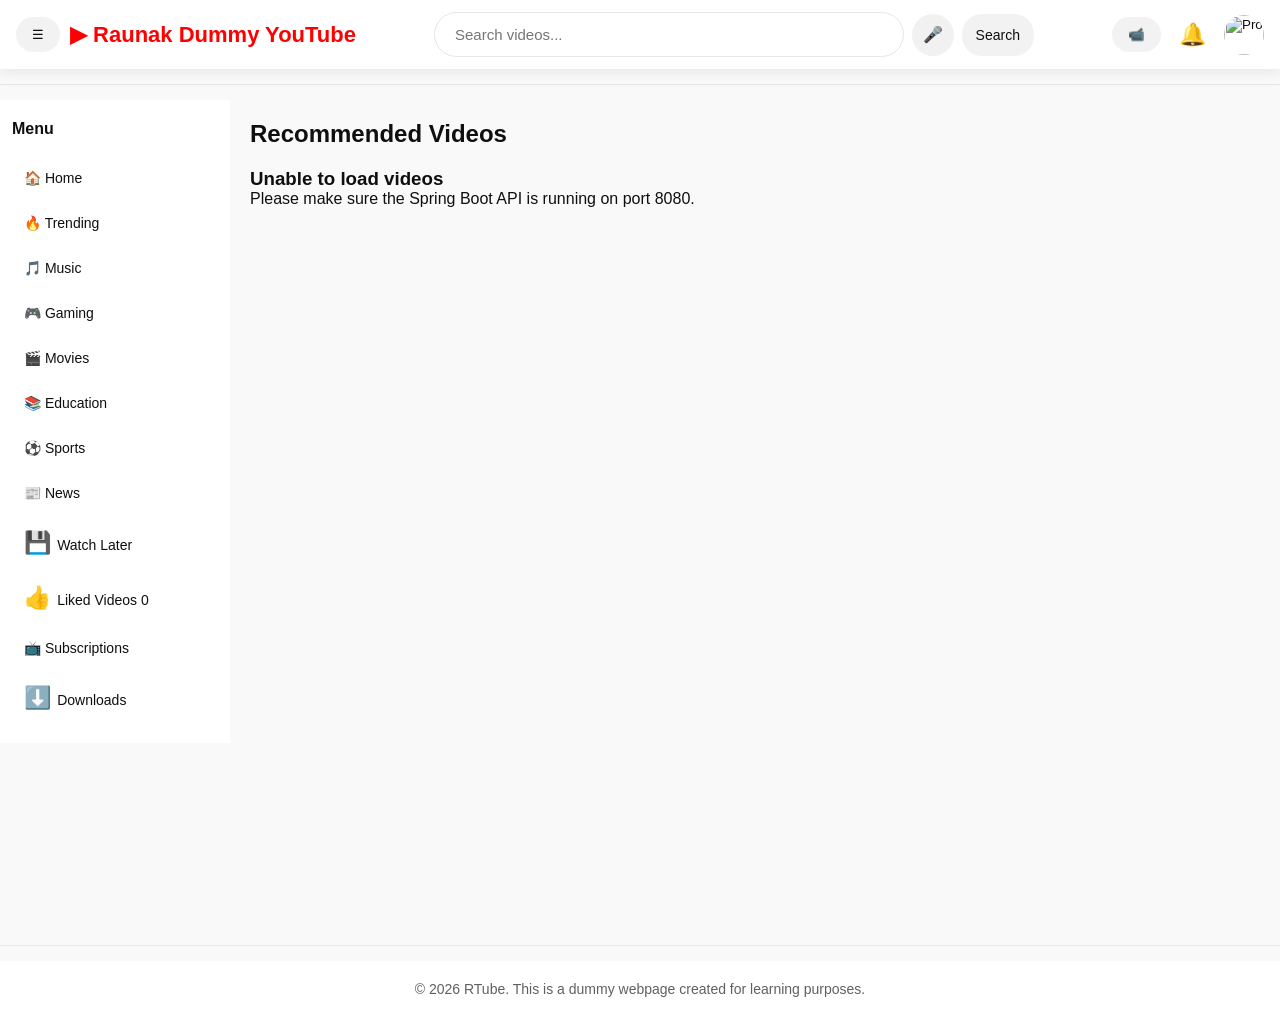
==== commit 57752b19: "Update index.html liked videos API count portion" ====
--- a/index.html
+++ b/index.html
@@ -5,6 +5,7 @@
     <link rel="stylesheet" href="youtube_style.css">
     <meta name="viewport" content="width=device-width, initial-scale=1.0">
     <title>Dummy YouTube</title>
+
     <link rel="icon" type="image/png"
         href="https://www.freepnglogos.com/uploads/youtube-logo-png/youtube-transparent-youtube-icon-download-clipart-with-transparent-25.png">
 </head>
@@ -25,9 +26,13 @@
 
             <div class="search-input-wrapper">
 
-                <input type="text" id="searchInput" placeholder="Search videos..." oninput="toggleClearButton()">
-
-                <span id="clearBtn" onclick="clearSearch()">✖</span>
+                <input type="text"
+                       id="searchInput"
+                       placeholder="Search videos..."
+                       oninput="toggleClearButton()">
+
+                <span id="clearBtn"
+                      onclick="clearSearch()">✖</span>
 
             </div>
 
@@ -37,10 +42,11 @@
 
         </div>
 
-        <!-- Right -->
         <!-- Right -->
         <div class="header-right">
+
             <button id="createBtn">📹</button>
+
             <div id="createMenu" class="create-menu">
 
                 <div class="create-option" id="uploadVideoBtn">
@@ -61,22 +67,27 @@
                 </div>
 
             </div>
+
             <!-- Notification -->
             <div class="notification-container">
 
-                <button id="notificationBtn" class="notification-btn" title="Notifications">
+                <button id="notificationBtn"
+                        class="notification-btn"
+                        title="Notifications">
                     🔔
                 </button>
 
-                <div id="notificationPopup" class="notification-popup">
-
-                    <!-- Header -->
+                <div id="notificationPopup"
+                     class="notification-popup">
+
                     <div class="notification-header">
                         <span>Notifications</span>
-                        <button id="notificationSettings" title="Notification settings">⚙</button>
-                    </div>
-
-                    <!-- Important -->
+                        <button id="notificationSettings"
+                                title="Notification settings">
+                            ⚙
+                        </button>
+                    </div>
+
                     <div class="notification-section-title">
                         Important
                     </div>
@@ -85,30 +96,33 @@
 
                         <div class="notification-avatar">
                             <img src="https://yt3.ggpht.com/ytc/AIdro_kYJ1X5J5G3L6JqGQYJY6Z4K9Q2JQ=s88-c-k-c0x00ffffff-no-rj"
-                                alt="Gate Smashers">
+                                 alt="Gate Smashers">
                         </div>
 
                         <div class="notification-text">
+
                             <p>
-                                <strong>Awarapan 2 Trailer</strong> uploaded:
+                                <strong>Awarapan 2 Trailer</strong>
+                                uploaded:
                                 Awarapan 2 Trailer
                             </p>
+
                             <span>15 hours ago</span>
-                        </div>
-
-                        <img class="notification-thumbnail" src="https://i.ytimg.com/vi/placeholder/hqdefault.jpg"
-                            alt="Video">
+
+                        </div>
+
+                        <img class="notification-thumbnail"
+                             src="https://i.ytimg.com/vi/placeholder/hqdefault.jpg"
+                             alt="Video">
 
                         <button class="notification-more">⋮</button>
 
                     </div>
 
-                    <!-- More notifications -->
                     <div class="notification-section-title">
                         More notifications
                     </div>
 
-                    <!-- Notification 1 -->
                     <div class="notification-item">
 
                         <div class="notification-avatar">
@@ -116,12 +130,15 @@
                         </div>
 
                         <div class="notification-text">
+
                             <p>
-                                <strong>Ye Junoon Song</strong> uploaded:
+                                <strong>Ye Junoon Song</strong>
+                                uploaded:
                                 Ye Junnon - Awarapan 2
                             </p>
 
                             <span>1 day ago</span>
+
                         </div>
 
                         <div class="notification-thumbnail placeholder-thumb">
@@ -132,7 +149,6 @@
 
                     </div>
 
-                    <!-- Notification 2 -->
                     <div class="notification-item">
 
                         <div class="notification-avatar zee">
@@ -140,12 +156,15 @@
                         </div>
 
                         <div class="notification-text">
+
                             <p>
-                                <strong>PVR Inox</strong> uploaded:
+                                <strong>PVR Inox</strong>
+                                uploaded:
                                 Awarapan 2 | 14th Aug 2026|
                             </p>
 
                             <span>1 day ago</span>
+
                         </div>
 
                         <div class="notification-thumbnail placeholder-thumb">
@@ -156,7 +175,6 @@
 
                     </div>
 
-                    <!-- Notification 3 -->
                     <div class="notification-item">
 
                         <div class="notification-avatar">
@@ -164,13 +182,17 @@
                         </div>
 
                         <div class="notification-text">
+
                             <p>
-                                <strong>Gate Smashers</strong> uploaded:
-                                Bumper Opening’s | CERT-IN Vacancy 2026 🔥
+                                <strong>Gate Smashers</strong>
+                                uploaded:
+                                Bumper Opening’s |
+                                CERT-IN Vacancy 2026 🔥
                                 Who Can Apply?
                             </p>
 
                             <span>3 days ago</span>
+
                         </div>
 
                         <div class="notification-thumbnail placeholder-thumb">
@@ -185,11 +207,14 @@
 
             </div>
 
+            <!-- Profile -->
             <div class="profile-container">
 
                 <button id="profileBtn" class="profile-btn">
+
                     <img src="https://yt3.ggpht.com/seoNK1MlktRZw8GEsZMOElBRtVl6kKZ81d6hCmcFkUjf-pJ1jsKyAmCoxCi_DvO9O91PSFSJ=s88-c-k-c0x00ffffff-no-rj"
-                        alt="Profile">
+                         alt="Profile">
+
                 </button>
 
                 <div id="profileMenu" class="profile-menu">
@@ -197,106 +222,256 @@
                     <div class="profile-header">
 
                         <img src="https://yt3.ggpht.com/seoNK1MlktRZw8GEsZMOElBRtVl6kKZ81d6hCmcFkUjf-pJ1jsKyAmCoxCi_DvO9O91PSFSJ=s88-c-k-c0x00ffffff-no-rj"
-                            alt="Profile">
+                             alt="Profile">
 
                         <div class="profile-user">
+
                             <h4>Raunak Rej</h4>
-                            <p class="profile-email">web.raunakrej275@gmail.com</p>
+
+                            <p class="profile-email">
+                                web.raunakrej275@gmail.com
+                            </p>
+
                         </div>
 
                     </div>
 
                     <hr>
 
-                    <a href="channel.html">👤 Your Channel</a>
-                    <a href="#">🎬 YouTube Studio</a>
-                    <a href="history.html">📜 History</a>
-                    <a href="likedvideos.html">👍 Liked Videos</a>
+                    <a href="channel.html">
+                        👤 Your Channel
+                    </a>
+
+                    <a href="#">
+                        🎬 YouTube Studio
+                    </a>
+
+                    <a href="history.html">
+                        📜 History
+                    </a>
+
+                    <!-- UPDATED LIKED VIDEOS -->
+                    <a href="likedvideos.html">
+                        👍 Liked Videos
+                        <span id="likedVideosCountProfile"
+                              class="liked-videos-count">
+                            0
+                        </span>
+                    </a>
+
                     <!-- Appearance -->
                     <div class="menu-item" id="appearanceBtn">
+
                         <span>🌗 Appearance</span>
                         <span>›</span>
+
                     </div>
 
                     <!-- Appearance Popup -->
-                    <div id="appearanceMenu" class="appearance-menu">
+                    <div id="appearanceMenu"
+                         class="appearance-menu">
 
                         <div class="appearance-header">
-                            <button id="backAppearance">←</button>
+
+                            <button id="backAppearance">
+                                ←
+                            </button>
+
                             <span>Appearance</span>
+
                         </div>
 
                         <hr>
+
                         <label class="appearance-option">
-                            <input type="radio" name="theme" value="device" checked>
+
+                            <input type="radio"
+                                   name="theme"
+                                   value="device"
+                                   checked>
+
                             <span>Use device theme</span>
+
                         </label>
 
                         <label class="appearance-option">
-                            <input type="radio" name="theme" value="dark">
+
+                            <input type="radio"
+                                   name="theme"
+                                   value="dark">
+
                             <span>Dark theme</span>
+
                         </label>
 
                         <label class="appearance-option">
-                            <input type="radio" name="theme" value="light">
+
+                            <input type="radio"
+                                   name="theme"
+                                   value="light">
+
                             <span>Light theme</span>
+
                         </label>
 
                     </div>
-                    <a href="settings.html">⚙ Settings</a>
-                    <a href="#" id="helpBtn" class="profile-help-link">❓ Help</a>
+
+                    <a href="settings.html">
+                        ⚙ Settings
+                    </a>
+
+                    <a href="#"
+                       id="helpBtn"
+                       class="profile-help-link">
+                        ❓ Help
+                    </a>
 
                     <hr>
 
-                    <a href="#" id="logoutBtn">🚪 Logout</a>
+                    <a href="#"
+                       id="logoutBtn">
+                        🚪 Logout
+                    </a>
 
                 </div>
 
-                <!-- helpMenu remains outside profileMenu to avoid clipping -->
-                <div id="helpMenu" class="help-menu" aria-hidden="true" role="dialog" aria-label="Help">
+                <!-- Help Menu -->
+                <div id="helpMenu"
+                     class="help-menu"
+                     aria-hidden="true"
+                     role="dialog"
+                     aria-label="Help">
+
                     <div class="help-header">
+
                         <span>Help</span>
-                        <button id="closeHelp" aria-label="Close help">✖</button>
+
+                        <button id="closeHelp"
+                                aria-label="Close help">
+                            ✖
+                        </button>
+
                     </div>
 
                     <div class="help-content">
+
                         <div class="help-section">
+
                             <h4>Popular help resources</h4>
+
                             <ul class="help-list">
-                                <li class="help-item"><span class="help-icon">📄</span>
-                                    <div><a href="#" class="help-link">YouTube access restrictions for users under
-                                            the age of 16 in ...</a></div>
+
+                                <li class="help-item">
+
+                                    <span class="help-icon">
+                                        📄
+                                    </span>
+
+                                    <div>
+                                        <a href="#"
+                                           class="help-link">
+                                            YouTube access restrictions
+                                            for users under the age of 16 in ...
+                                        </a>
+                                    </div>
+
                                 </li>
-                                <li class="help-item"><span class="help-icon">📄</span>
-                                    <div><a href="#" class="help-link">Delete or hide your YouTube channel</a></div>
+
+                                <li class="help-item">
+
+                                    <span class="help-icon">
+                                        📄
+                                    </span>
+
+                                    <div>
+                                        <a href="#"
+                                           class="help-link">
+                                            Delete or hide your YouTube channel
+                                        </a>
+                                    </div>
+
                                 </li>
-                                <li class="help-item"><span class="help-icon">📄</span>
-                                    <div><a href="#" class="help-link">Turn Restricted mode on or off on YouTube</a>
+
+                                <li class="help-item">
+
+                                    <span class="help-icon">
+                                        📄
+                                    </span>
+
+                                    <div>
+                                        <a href="#"
+                                           class="help-link">
+                                            Turn Restricted mode on or off on YouTube
+                                        </a>
                                     </div>
+
                                 </li>
-                                <li class="help-item"><span class="help-icon">📄</span>
-                                    <div><a href="#" class="help-link">Sign in and out of YouTube</a></div>
+
+                                <li class="help-item">
+
+                                    <span class="help-icon">
+                                        📄
+                                    </span>
+
+                                    <div>
+                                        <a href="#"
+                                           class="help-link">
+                                            Sign in and out of YouTube
+                                        </a>
+                                    </div>
+
                                 </li>
-                                <li class="help-item"><span class="help-icon">📄</span>
-                                    <div><a href="#" class="help-link">Update the YouTube and YouTube Studio app</a>
+
+                                <li class="help-item">
+
+                                    <span class="help-icon">
+                                        📄
+                                    </span>
+
+                                    <div>
+                                        <a href="#"
+                                           class="help-link">
+                                            Update the YouTube and YouTube Studio app
+                                        </a>
                                     </div>
+
                                 </li>
+
                             </ul>
 
-                            <a class="help-forum" href="#" target="_blank" rel="noopener">Visit help forum ↗</a>
+                            <a class="help-forum"
+                               href="#"
+                               target="_blank"
+                               rel="noopener">
+                                Visit help forum ↗
+                            </a>
 
                             <div class="help-search">
-                                <input id="helpSearch" type="text" placeholder="Search Help" aria-label="Search Help">
+
+                                <input id="helpSearch"
+                                       type="text"
+                                       placeholder="Search Help"
+                                       aria-label="Search Help">
+
                             </div>
+
                         </div>
 
                         <hr>
 
                         <div class="help-more">
+
                             <h5>Need more help?</h5>
-                            <a href="#" class="help-link">Ask the Help Community</a>
-                        </div>
-                    </div>
+
+                            <a href="#"
+                               class="help-link">
+                                Ask the Help Community
+                            </a>
+
+                        </div>
+
+                    </div>
+
                 </div>
 
             </div>
@@ -307,78 +482,166 @@
 
     <hr>
 
-    <!-- Spinner Loading -->
-    <div id="spinner" class="spinner-container" style="display: none;">
+    <!-- Spinner -->
+    <div id="spinner"
+         class="spinner-container"
+         style="display: none;">
+
         <div class="spinner"></div>
+
         <p>Searching videos...</p>
+
     </div>
 
-    <!-- Main Container -->
+    <!-- Main -->
     <main>
 
         <!-- Sidebar -->
-        <aside id="sidebar" class="hide-item">
-
+        <aside id="sidebar"
+               class="hide-item">
 
             <h3>Menu</h3>
 
             <ul>
 
-                <li id="home">🏠 Home</li>
-                <li id="trending">🔥 Trending</li>
-
-                <li id="music">🎵 Music</li>
-
-                <li class="hide-item">🎮 Gaming</li>
-
-                <li id="moviesBtn">🎬 Movies</li>
-
-                <li class="hide-item">📚 Education</li>
-
-                <li class="hide-item">⚽ Sports</li>
-
-                <li class="hide-item">📰 News</li>
-
-                <li id="watchLaterBtn" class="sidebar-link">
-                    <span style="font-size:22px;">💾</span>
-                    <span>Watch Later</span>
-                </li>
-                <li class="sidebar-link" onclick="window.location.href='likedvideos.html'">
-                    <span style="font-size:22px;">👍</span>
-                    <span>Liked Videos</span>
-                </li>
-
-                <li id="subscription">📺 Subscriptions</li>
-                <li class="sidebar-link" onclick="window.location.href='downloads.html'">
-                    <span style="font-size:22px;">⬇️</span>
-                    <span>Downloads</span>
-                </li>
-
+                <li id="home">
+                    🏠 Home
+                </li>
+
+                <li id="trending">
+                    🔥 Trending
+                </li>
+
+                <li id="music">
+                    🎵 Music
+                </li>
+
+                <li class="hide-item">
+                    🎮 Gaming
+                </li>
+
+                <li id="moviesBtn">
+                    🎬 Movies
+                </li>
+
+                <li class="hide-item">
+                    📚 Education
+                </li>
+
+                <li class="hide-item">
+                    ⚽ Sports
+                </li>
+
+                <li class="hide-item">
+                    📰 News
+                </li>
+
+                <li id="watchLaterBtn"
+                    class="sidebar-link">
+
+                    <span style="font-size:22px;">
+                        💾
+                    </span>
+
+                    <span>
+                        Watch Later
+                    </span>
+
+                </li>
+
+                <!-- UPDATED LIKED VIDEOS SIDEBAR -->
+                <li id="likedVideosBtn"
+                    class="sidebar-link"
+                    onclick="window.location.href='likedvideos.html'">
+
+                    <span style="font-size:22px;">
+                        👍
+                    </span>
+
+                    <span>
+                        Liked Videos
+                        <span id="likedVideosCount"
+                              class="liked-videos-count">
+                            0
+                        </span>
+                    </span>
+
+                </li>
+
+                <li id="subscription">
+                    📺 Subscriptions
+                </li>
+
+                <li class="sidebar-link"
+                    onclick="window.location.href='downloads.html'">
+
+                    <span style="font-size:22px;">
+                        ⬇️
+                    </span>
+
+                    <span>
+                        Downloads
+                    </span>
+
+                </li>
 
             </ul>
 
         </aside>
 
-        <!-- Video Section -->
+        <!-- Recommended -->
         <section id="recommended-section">
-            <h2>Recommended Videos</h2>
-            <div id="recommendedVideos" class="video-list"></div>
+
+            <h2>
+                Recommended Videos
+            </h2>
+
+            <div id="recommendedVideos"
+                 class="video-list">
+            </div>
+
         </section>
-        <section id="trending-section" style="display:none;">
-            <h2>Trending Videos</h2>
-            <div id="trendingVideos" class="video-list"></div>
+
+        <!-- Trending -->
+        <section id="trending-section"
+                 style="display:none;">
+
+            <h2>
+                Trending Videos
+            </h2>
+
+            <div id="trendingVideos"
+                 class="video-list">
+            </div>
+
         </section>
 
-        <section id="music-section" style="display:none;">
-            <h2>Music</h2>
-            <div id="musicVideos" class="video-list"></div>
+        <!-- Music -->
+        <section id="music-section"
+                 style="display:none;">
+
+            <h2>
+                Music
+            </h2>
+
+            <div id="musicVideos"
+                 class="video-list">
+            </div>
+
         </section>
 
-
-
-        <section id="movies" style="display:none;">
-            <h2>Movies</h2>
-            <div id="movieVideos" class="video-list"></div>
+        <!-- Movies -->
+        <section id="movies"
+                 style="display:none;">
+
+            <h2>
+                Movies
+            </h2>
+
+            <div id="movieVideos"
+                 class="video-list">
+            </div>
+
         </section>
 
     </main>
@@ -388,10 +651,15 @@
     <!-- Footer -->
     <footer>
 
-        <p>&copy; 2026 RTube. This is a dummy webpage created for learning purposes.</p>
+        <p>
+            &copy; 2026 RTube.
+            This is a dummy webpage created for learning purposes.
+        </p>
 
     </footer>
+
     <script src="Youtube_javascript.js"></script>
+
 </body>
 
 </html>
--- a/youtube_style.css
+++ b/youtube_style.css
@@ -195,7 +195,36 @@
   background: #ff0000;
   color: white;
 }
-
+/* =====================================================
+   LIKE BUTTON
+   ===================================================== */
+
+.like-btn {
+  margin-top: 10px;
+  padding: 7px 14px;
+  border: 1px solid #ccc;
+  border-radius: 18px;
+  background: white;
+  color: #333;
+  cursor: pointer;
+  font-size: 14px;
+  transition: 0.2s ease;
+}
+
+.like-btn:hover {
+  background: #f2f2f2;
+}
+
+.like-btn.liked {
+  background: #ffe5e5;
+  color: red;
+  border-color: red;
+}
+
+.like-btn:disabled {
+  opacity: 0.6;
+  cursor: not-allowed;
+}
 /* =====================================================
    MAIN
 ===================================================== */
